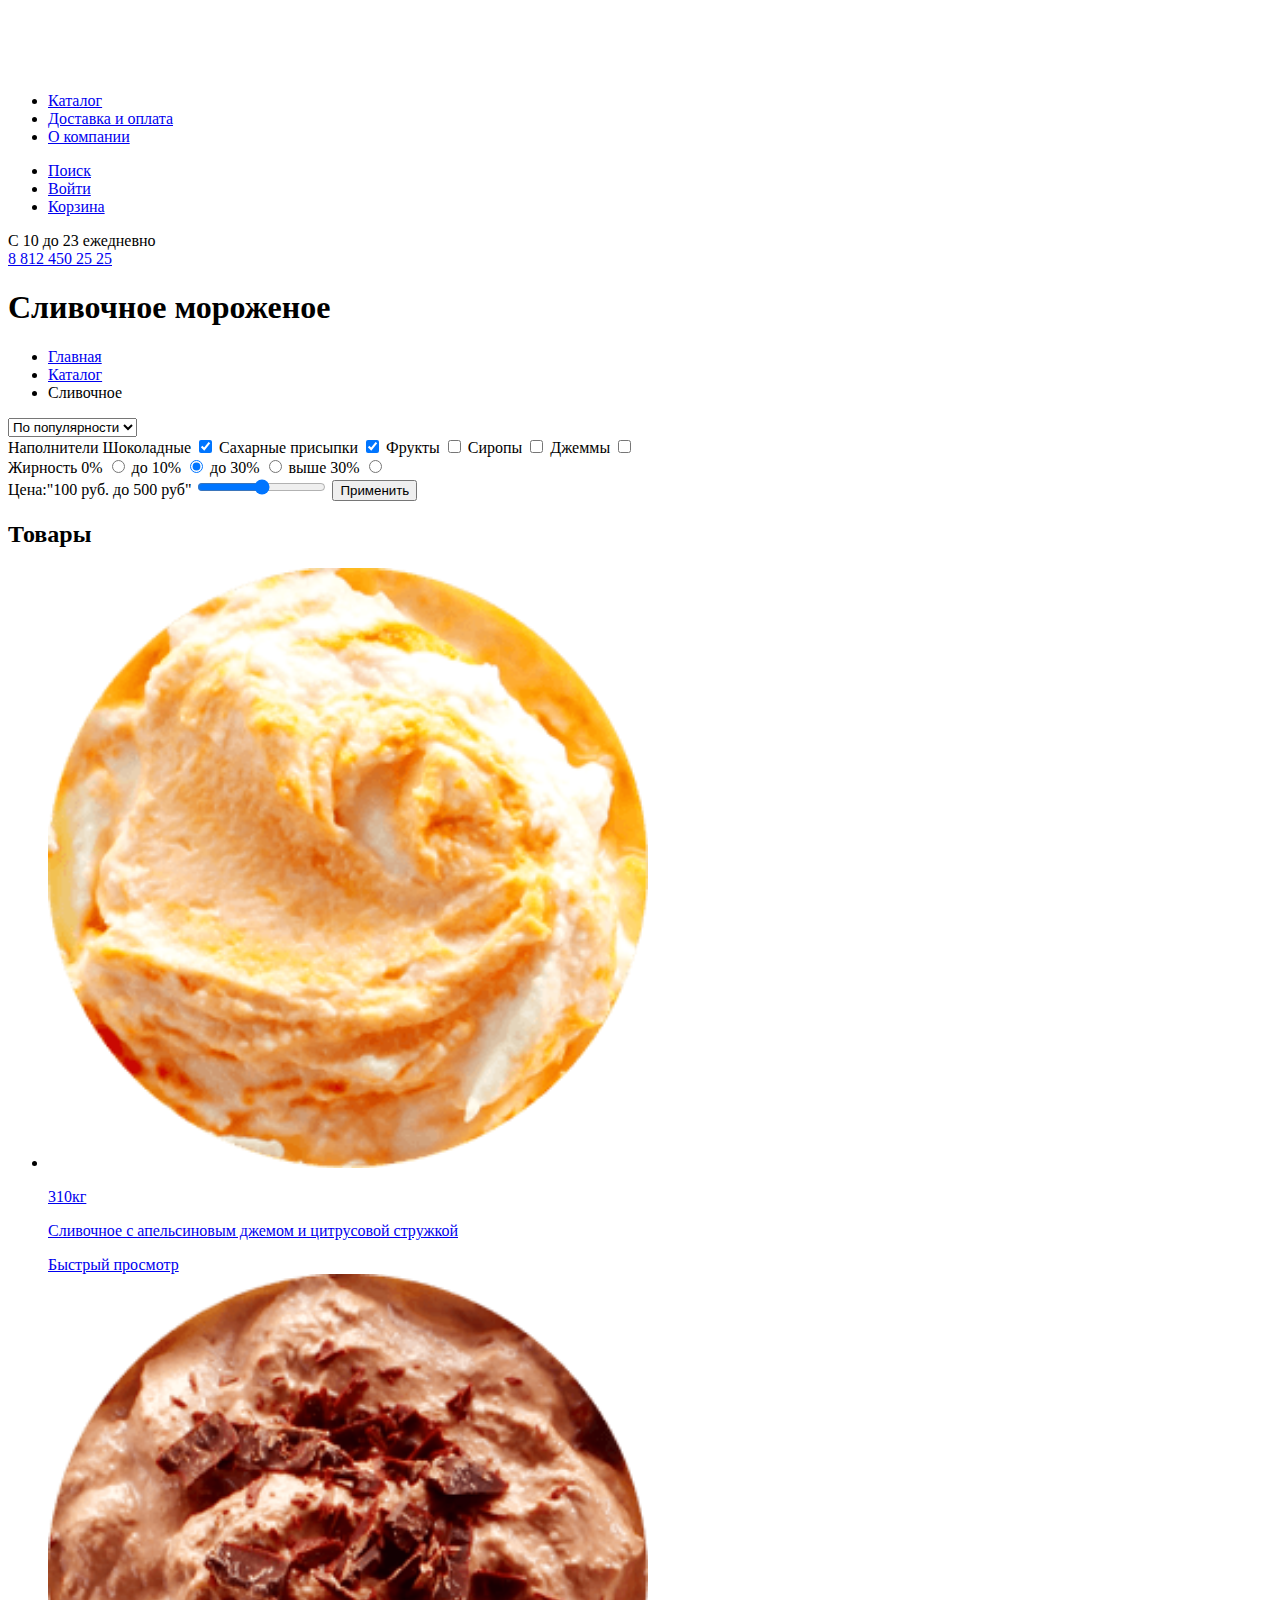
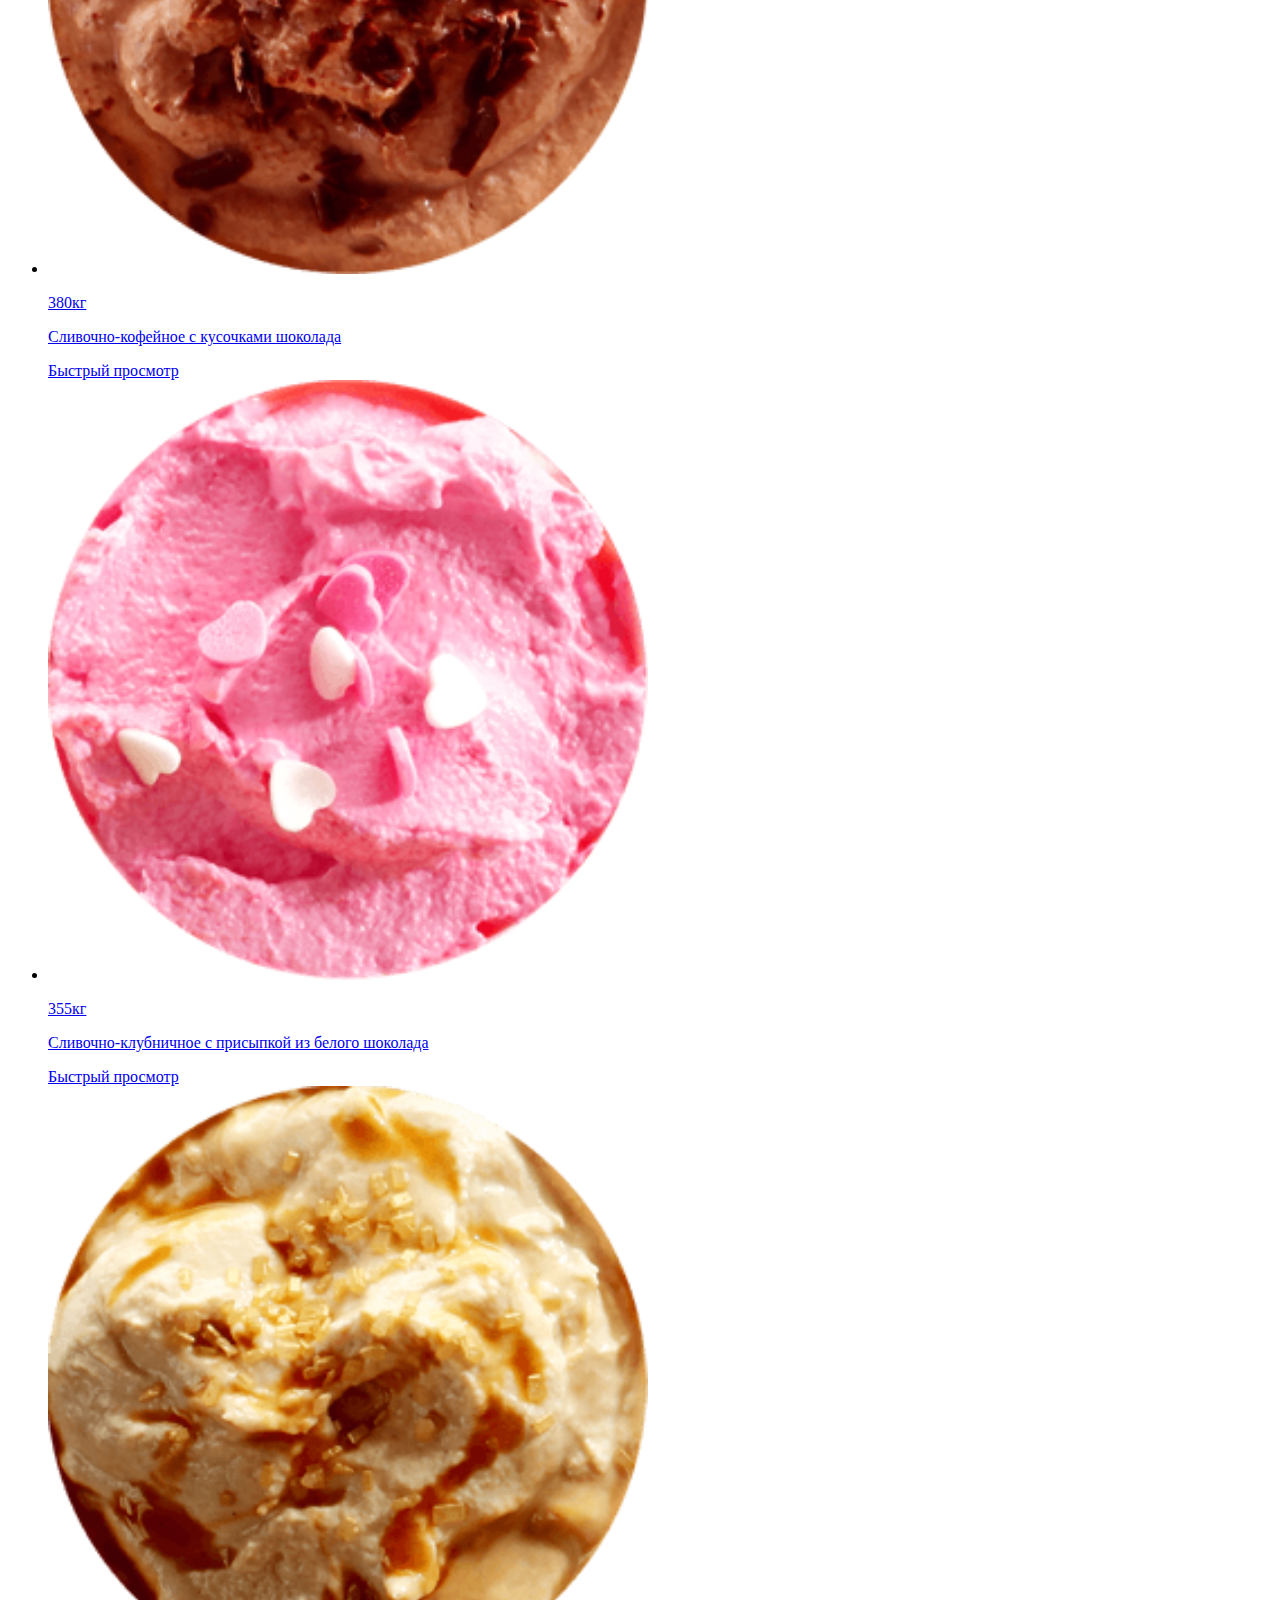
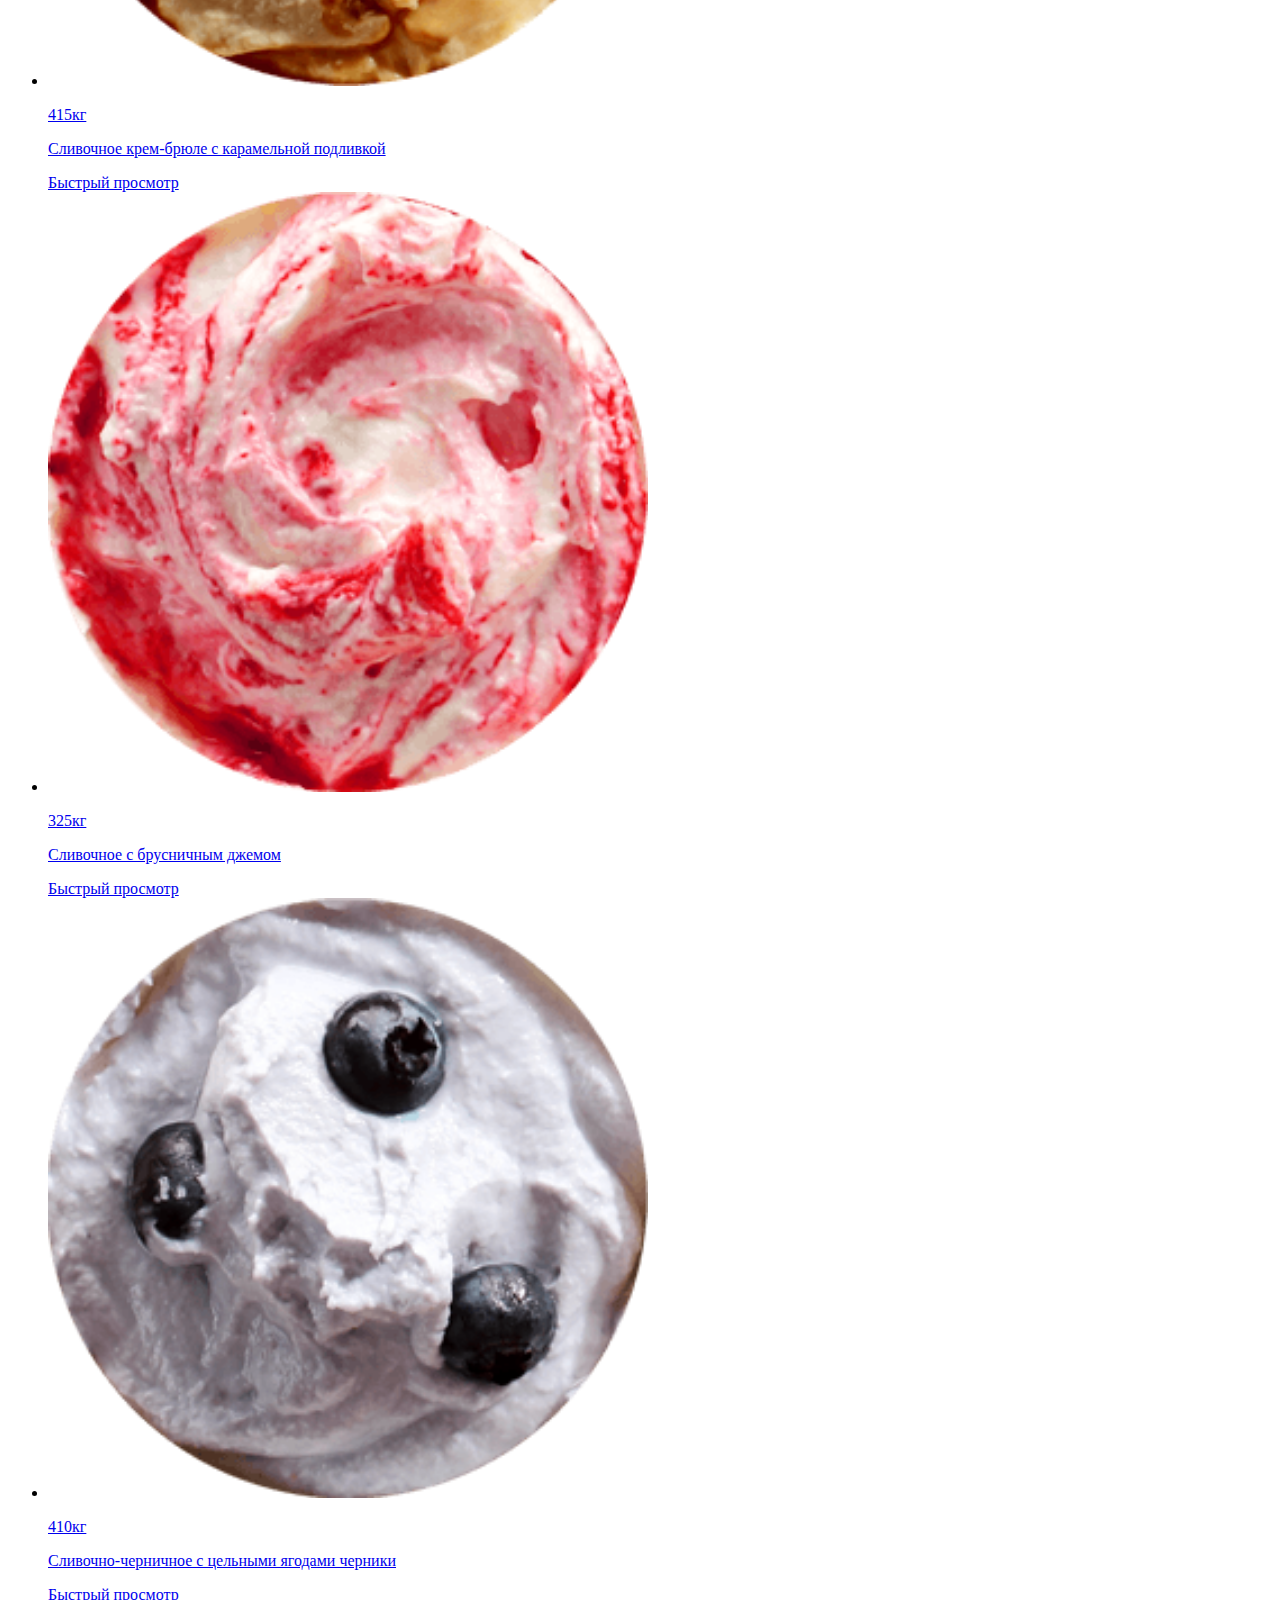
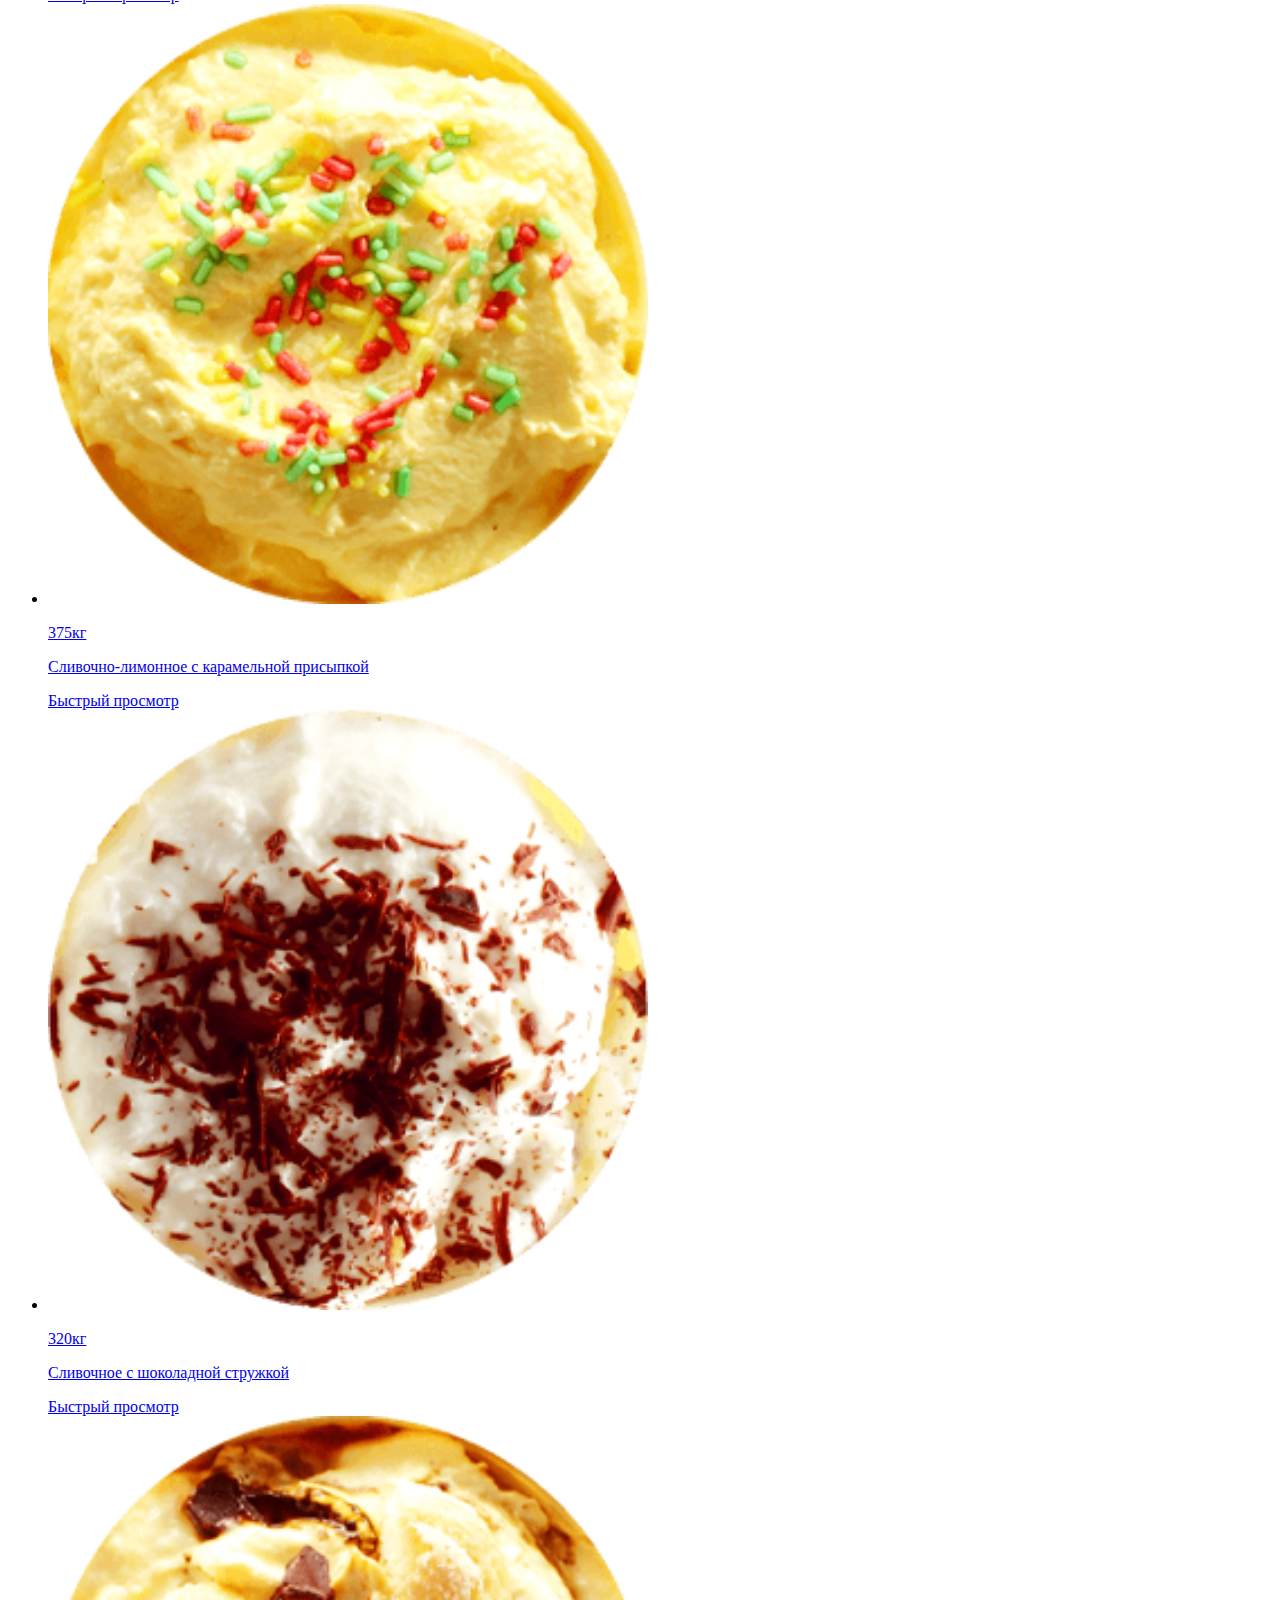
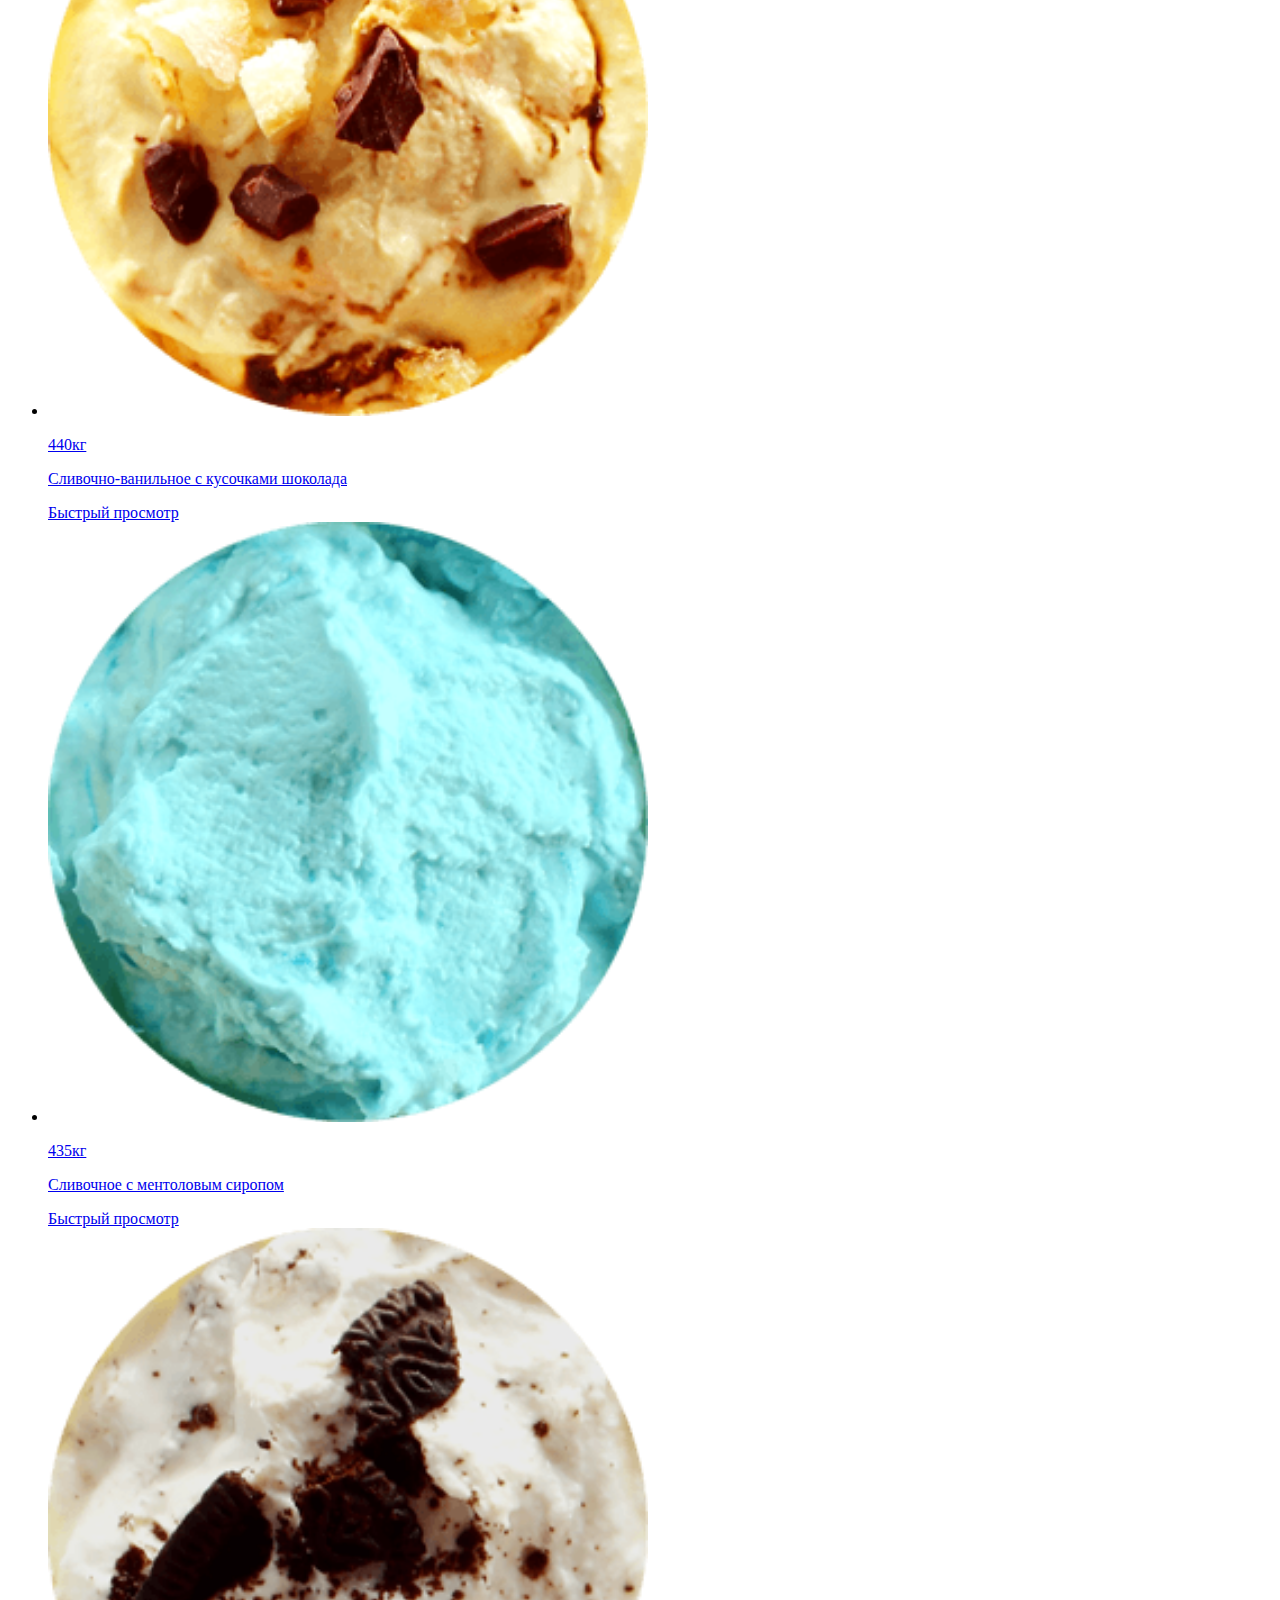
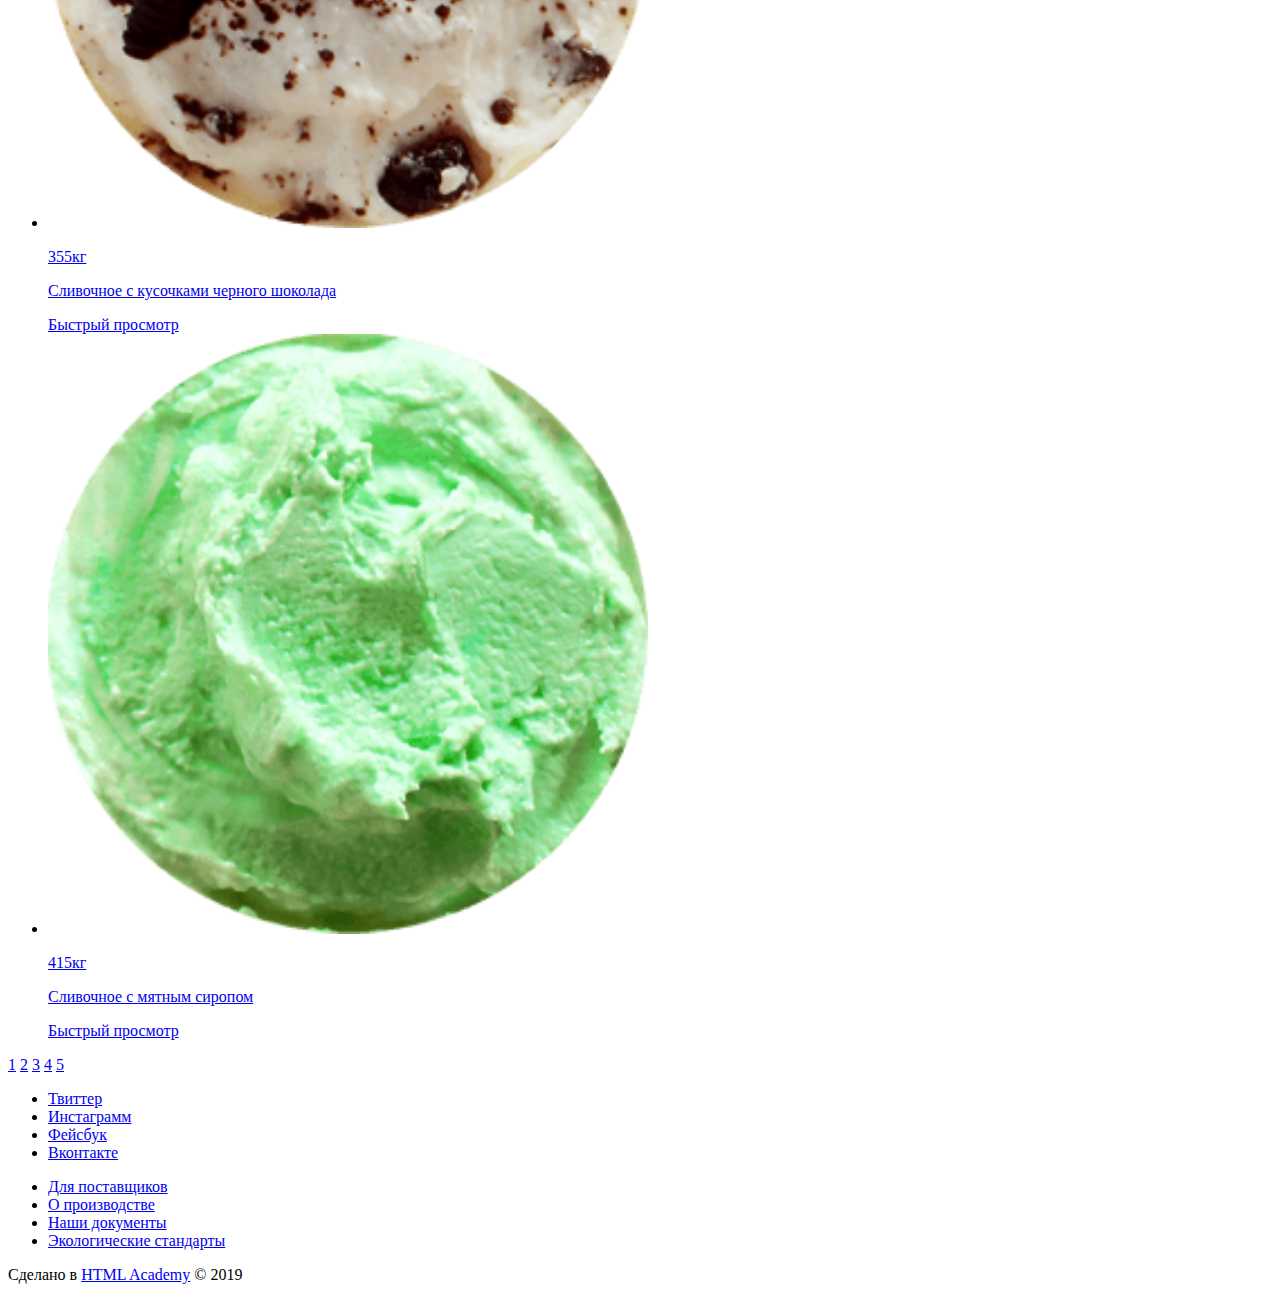
==== catalog.html @ e61ad1a6 "Merge pull request #4 from VladimirSapronov/master" ====
<!DOCTYPE html>
<html lang="ru">
  <head>
    <meta charset="utf-8">
    <title>HTML Academy: Глейси</title>
  </head>
  <body>
    <header class="main_header">
        <img src="img/logo.svg" width="154" height="64" alt="логотип">
      <nav>
        <ul class="main_menu">
          <li><a href="#">Каталог</a></li>
          <li><a href="#">Доставка и оплата</a></li>
          <li><a href="#">О компании</a></li>
        </ul>
        <ul class="menu_functionally">
          <li><a href="#">Поиск</a></li>
          <li><a href="#">Войти</a></li>
          <li><a href="#">Корзина</a></li>
        </ul>
      </nav>
      <div>
        <span>С 10 до 23 ежедневно</span><br>
        <a href="#">8 812 450 25 25</a>
      </div>
    </header>
    <main>
      <h1>Сливочное мороженое</h1>
      <ul>
        <li><a href="index.html">Главная</a></li>
        <li><a href="#">Каталог</a></li>
        <li><a>Сливочное</a></li>
      </ul>
      <form action="" method="post">
        <select name="sort">
          <option value="popular">По популярности</option>
          <option value="price">По цене</option>
        </select>
        <div>
          <span>Наполнители</span>
          <label for="chocolate">Шоколадные</label>
          <input id="chocolate" name="chocolate_field" type="checkbox" value="" checked>
          <label for="sugar_powders">Сахарные присыпки</label>
          <input id="sugar_powders" name="sugar_powders_field" type="checkbox" value="" checked>
          <label for="fruits">Фрукты</label>
          <input id="fruits" name="fruits_field" type="checkbox" value="">
          <label for="syrups">Сиропы</label>
          <input id="syrups" name="syrups_fields" type="checkbox" value="">
          <label for="jams">Джеммы</label>
          <input id="jams" name="jams_field" type="checkbox" value="">
        </div>
        <div>
          <span>Жирность</span>
          <label for="zero">0%</label>
          <input id="zero" name="bold" type="radio" value="zero">
          <label for="ten">до 10%</label>
          <input id="ten" name="bold" type="radio" value="ten" checked>
          <label for="thirty_before">до 30%</label>
          <input id="thirty_before" name="bold" type="radio" value="thirty_before">
          <label for="thirty_after">выше 30%</label>
          <input id="thirty_after" name="bold" type="radio" value="thirty_after">
        </div>
        <span>Цена:"100 руб. до 500 руб"</span>
        <input type="range" min="100" max="500">
        <button type="submit">Применить</button>
      </form>
      <section>
        <h2>Товары</h2>
        <ul>
          <li>
            <a href="#">
              <img src="img/ice_cream_orange.png" width="600" height="600" alt="фото мороженого">
              <p><span>310</span>кг</p>
              <p>Сливочное с апельсиновым джемом и цитрусовой стружкой</p>
              <a href="#">Быстрый просмотр</a>
            </a>
          </li>
          <li>
            <a href="#">
              <img src="img/ice_cream_coffee.png" width="600" height="600" alt="фото мороженого">
              <p><span>380</span>кг</p>
              <p>Сливочно-кофейное с кусочками шоколада</p>
              <a href="#">Быстрый просмотр</a>
            </a>
          </li>
          <li>
            <a href="#">
              <img src="img/ice_cream_strawberry.png" width="600" height="600" alt="фото мороженого">
              <p><span>355</span>кг</p>
              <p>Сливочно-клубничное с присыпкой из белого шоколада</p>
              <a href="#">Быстрый просмотр</a>
            </a>
          </li>
          <li>
            <a href="#">
              <img src="img/ice_cream_brulee.png" width="600" height="600" alt="фото мороженого">
              <p><span>415</span>кг</p>
              <p>Сливочное крем-брюле с карамельной подливкой</p>
              <a href="#">Быстрый просмотр</a>
            </a>
          </li>
          <li>
            <a href="#">
              <img src="img/ice_cream_lingonberry.png" width="600" height="600" alt="фото мороженого">
              <p><span>325</span>кг</p>
              <p>Сливочное с брусничным джемом</p>
              <a href="#">Быстрый просмотр</a>
            </a>
          </li>
          <li>
            <a href="#">
              <img src="img/ice_cream_blueberry.png" width="600" height="600" alt="фото мороженого">
              <p><span>410</span>кг</p>
              <p>Сливочно-черничное с цельными ягодами черники</p>
              <a href="#">Быстрый просмотр</a>
            </a>
          </li>
          <li>
            <a href="#">
              <img src="img/ice_cream_limon.png" width="600" height="600" alt="фото мороженого">
              <p><span>375</span>кг</p>
              <p>Сливочно-лимонное с карамельной присыпкой</p>
              <a href="#">Быстрый просмотр</a>
            </a>
          </li>
          <li>
            <a href="#">
              <img src="img/ice__cream_chocolate.png" width="600" height="600" alt="фото мороженого">
              <p><span>320</span>кг</p>
              <p>Сливочное с шоколадной стружкой</p>
              <a href="#">Быстрый просмотр</a>
            </a>
          </li>
          <li>
            <a href="#">
              <img src="img/ice_cream_ vanilla.png" width="600" height="600" alt="фото мороженого">
              <p><span>440</span>кг</p>
              <p>Сливочно-ванильное с кусочками шоколада</p>
              <a href="#">Быстрый просмотр</a>
            </a>
          </li>
          <li>
            <a href="#">
              <img src="img/ice_cream_menthol.png" width="600" height="600" alt="фото мороженого">
              <p><span>435</span>кг</p>
              <p>Сливочноe с ментоловым сиропом</p>
              <a href="#">Быстрый просмотр</a>
            </a>
          </li>
          <li>
            <a href="#">
              <img src="img/ice_cream_black_chocolate.png" width="600" height="600" alt="фото мороженого">
              <p><span>355</span>кг</p>
              <p>Сливочное с кусочками черного шоколада</p>
              <a href="#">Быстрый просмотр</a>
            </a>
          </li>
          <li>
            <a href="#">
              <img src="img/ice_cream_mint syrup.png" width="600" height="600" alt="фото мороженого">
              <p><span>415</span>кг</p>
              <p>Сливочное с мятным сиропом</p>
              <a href="#">Быстрый просмотр</a>
            </a>
          </li>
        </ul>
        <div>
          <a href="#">1</a>
          <a href="#">2</a>
          <a href="#">3</a>
          <a href="#">4</a>
          <a href="#">5</a>
        </div>
      <section>
    </main>
    <footer class="main_footer">
      <ul class="social_menu">
        <li><a href="#">Твиттер</a></li>
        <li><a href="#">Инстаграмм</a></li>

        <li><a href="#">Фейсбук</a></li>
        <li><a href="#">Вконтакте</a></li>
      </ul>
      <ul class="menu_info_company">
        <li><a href="#">Для поставщиков</a></li>
        <li><a href="#">О производстве</a></li>
        <li><a href="#">Наши документы</a></li>
        <li><a href="#">Экологические стандарты</a></li>
      </ul>
      <p>
        Сделано в <a href="https://htmlacademy.ru/intensive/htmlcss">HTML Academy</a> © 2019
      </p>
    </footer>
  </body>
</html>
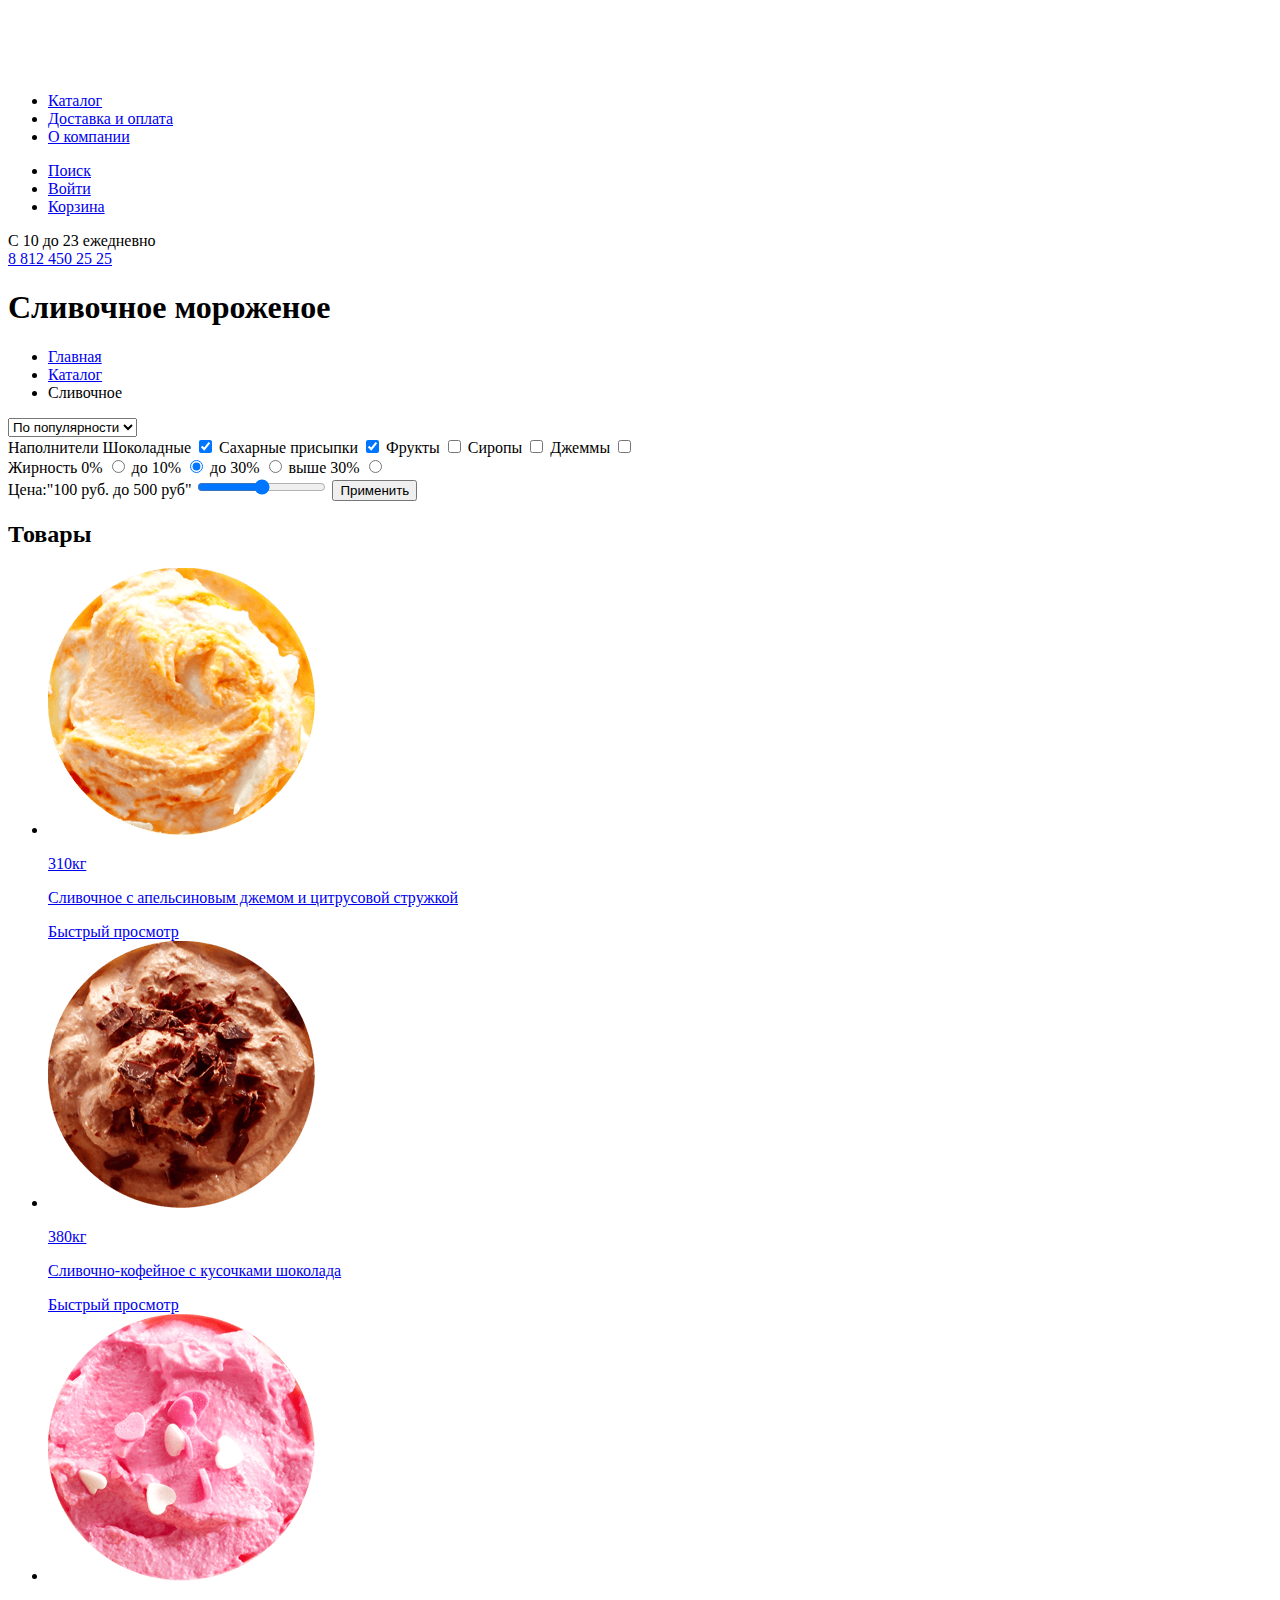
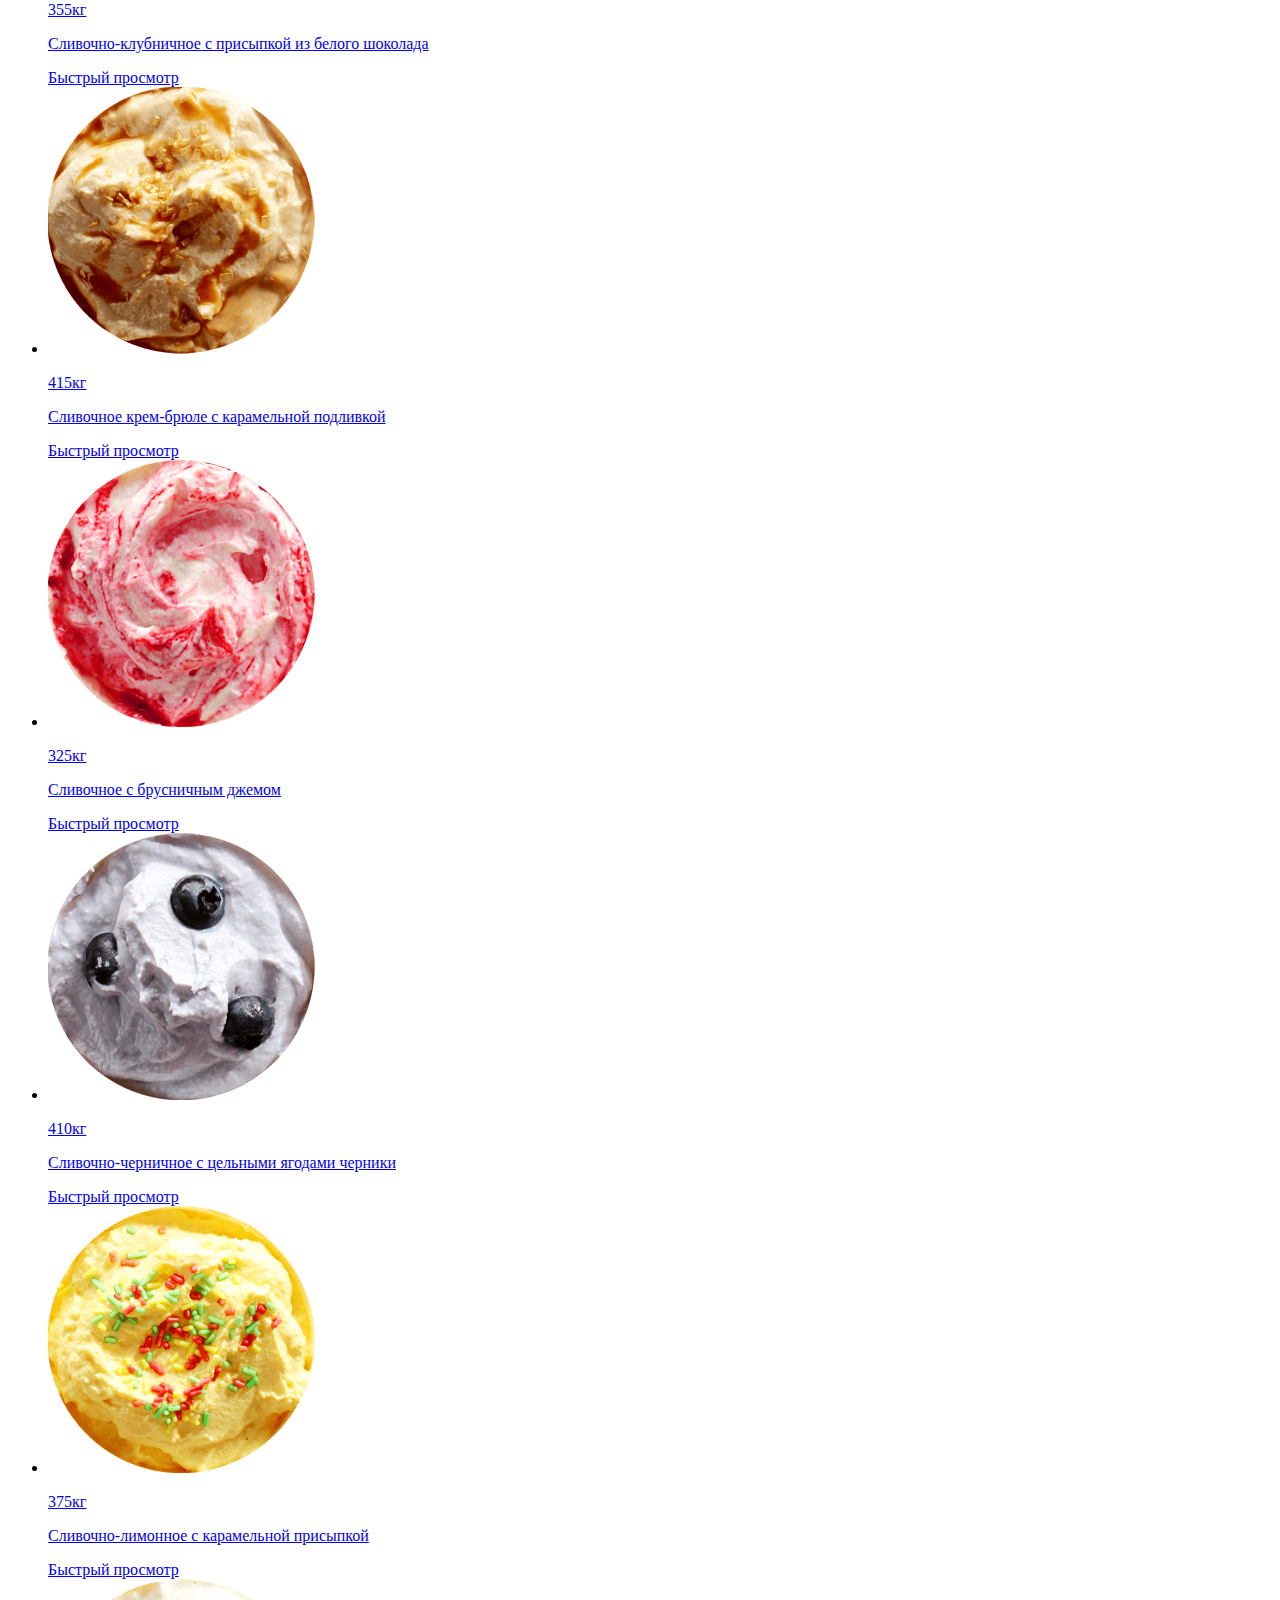
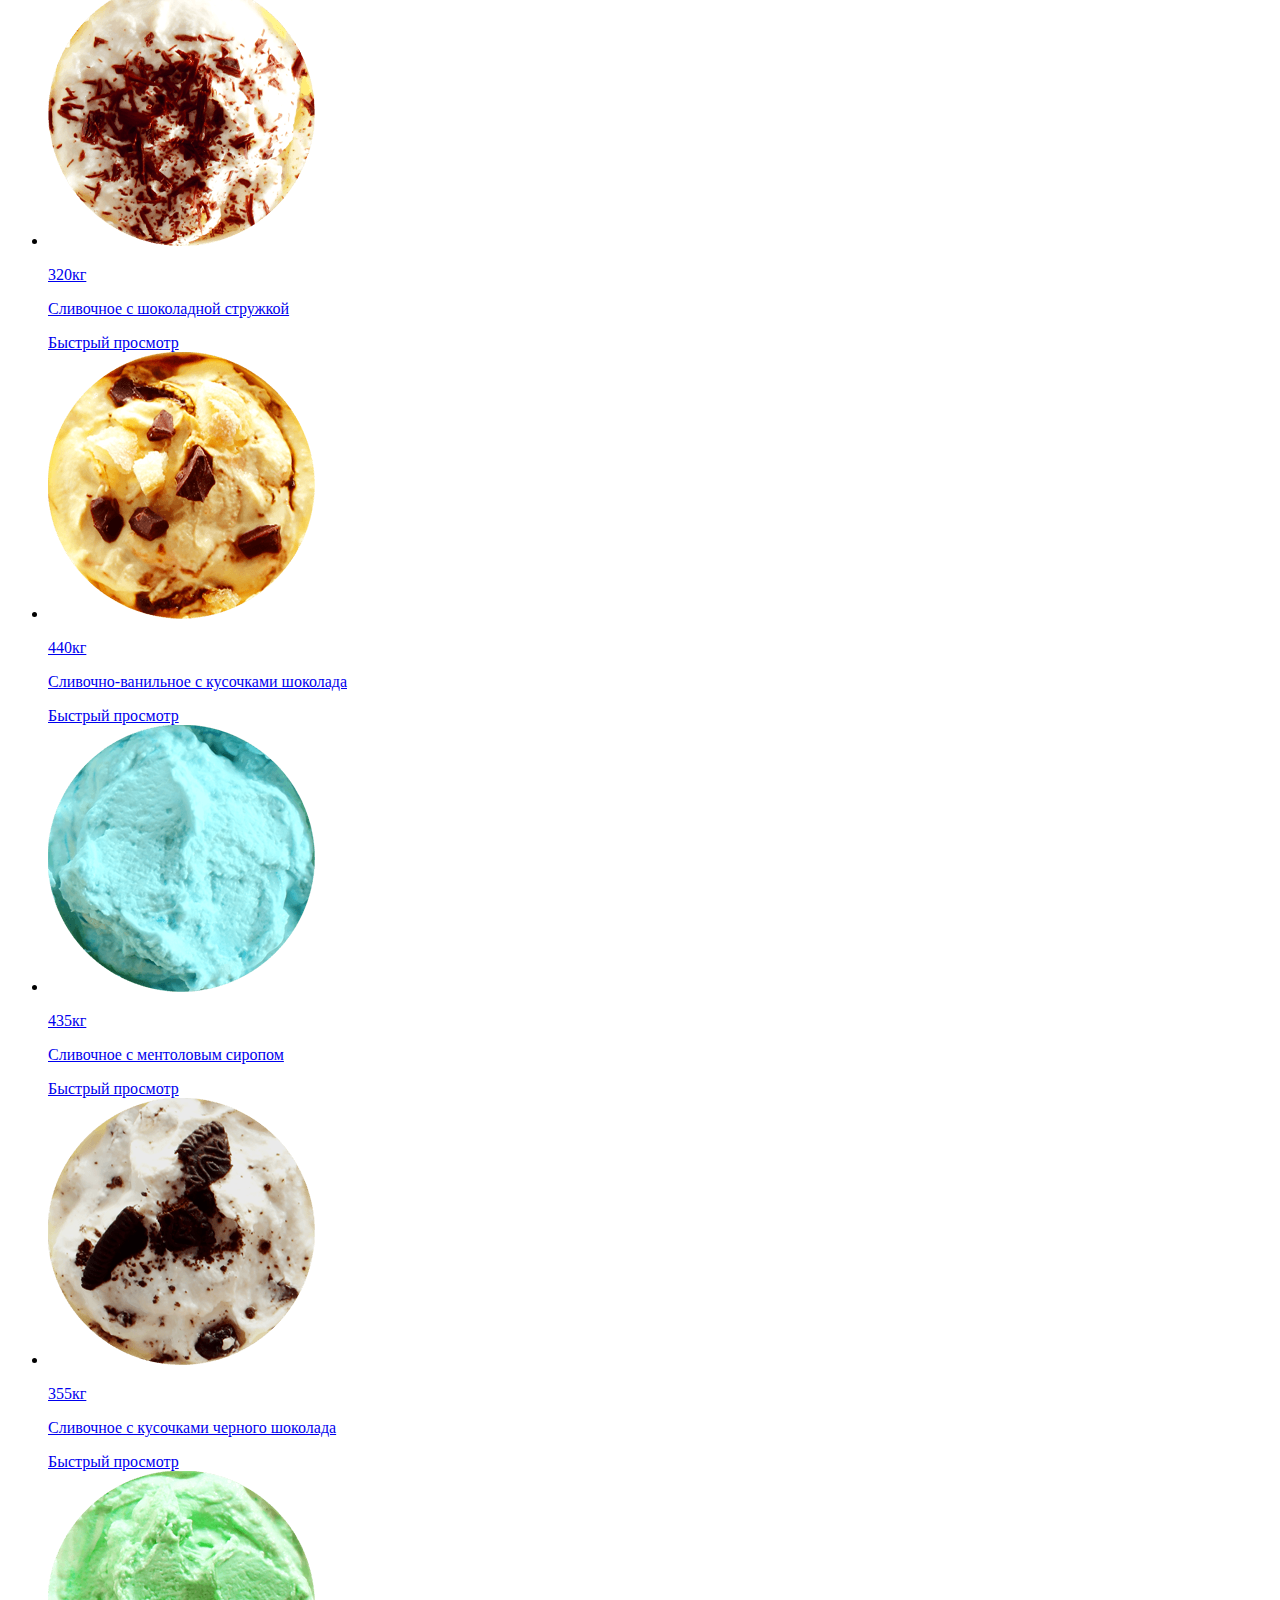
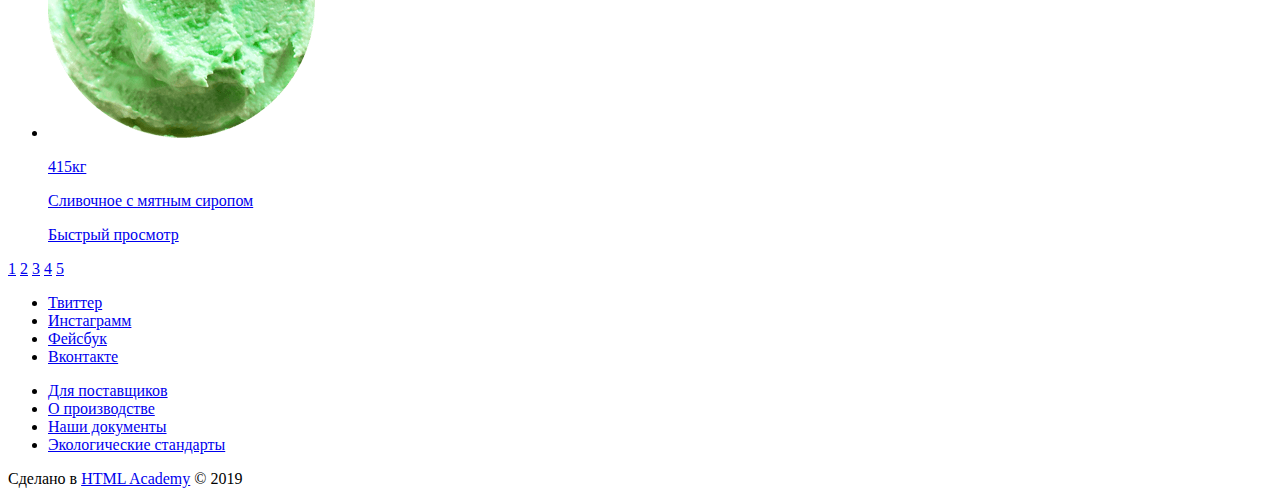
==== commit c9bf991e: "Графика. Завершение." ====
--- a/catalog.html
+++ b/catalog.html
@@ -6,7 +6,9 @@
   </head>
   <body>
     <header class="main_header">
+      <a>
         <img src="img/logo.svg" width="154" height="64" alt="логотип">
+      </a>
       <nav>
         <ul class="main_menu">
           <li><a href="#">Каталог</a></li>
@@ -69,7 +71,7 @@
         <ul>
           <li>
             <a href="#">
-              <img src="img/ice_cream_orange.png" width="600" height="600" alt="фото мороженого">
+              <img src="img/ice_cream_orange.png" width="267" height="267" alt="фото мороженого">
               <p><span>310</span>кг</p>
               <p>Сливочное с апельсиновым джемом и цитрусовой стружкой</p>
               <a href="#">Быстрый просмотр</a>
@@ -77,7 +79,7 @@
           </li>
           <li>
             <a href="#">
-              <img src="img/ice_cream_coffee.png" width="600" height="600" alt="фото мороженого">
+              <img src="img/ice_cream_coffee.png" width="267" height="267" alt="фото мороженого">
               <p><span>380</span>кг</p>
               <p>Сливочно-кофейное с кусочками шоколада</p>
               <a href="#">Быстрый просмотр</a>
@@ -85,7 +87,7 @@
           </li>
           <li>
             <a href="#">
-              <img src="img/ice_cream_strawberry.png" width="600" height="600" alt="фото мороженого">
+              <img src="img/ice_cream_strawberry.png" width="267" height="267" alt="фото мороженого">
               <p><span>355</span>кг</p>
               <p>Сливочно-клубничное с присыпкой из белого шоколада</p>
               <a href="#">Быстрый просмотр</a>
@@ -93,7 +95,7 @@
           </li>
           <li>
             <a href="#">
-              <img src="img/ice_cream_brulee.png" width="600" height="600" alt="фото мороженого">
+              <img src="img/ice_cream_brulee.png" width="267" height="267" alt="фото мороженого">
               <p><span>415</span>кг</p>
               <p>Сливочное крем-брюле с карамельной подливкой</p>
               <a href="#">Быстрый просмотр</a>
@@ -101,7 +103,7 @@
           </li>
           <li>
             <a href="#">
-              <img src="img/ice_cream_lingonberry.png" width="600" height="600" alt="фото мороженого">
+              <img src="img/ice_cream_lingonberry.png" width="267" height="267" alt="фото мороженого">
               <p><span>325</span>кг</p>
               <p>Сливочное с брусничным джемом</p>
               <a href="#">Быстрый просмотр</a>
@@ -109,7 +111,7 @@
           </li>
           <li>
             <a href="#">
-              <img src="img/ice_cream_blueberry.png" width="600" height="600" alt="фото мороженого">
+              <img src="img/ice_cream_blueberry.png" width="267" height="267" alt="фото мороженого">
               <p><span>410</span>кг</p>
               <p>Сливочно-черничное с цельными ягодами черники</p>
               <a href="#">Быстрый просмотр</a>
@@ -117,7 +119,7 @@
           </li>
           <li>
             <a href="#">
-              <img src="img/ice_cream_limon.png" width="600" height="600" alt="фото мороженого">
+              <img src="img/ice_cream_limon.png" width="267" height="267" alt="фото мороженого">
               <p><span>375</span>кг</p>
               <p>Сливочно-лимонное с карамельной присыпкой</p>
               <a href="#">Быстрый просмотр</a>
@@ -125,7 +127,7 @@
           </li>
           <li>
             <a href="#">
-              <img src="img/ice__cream_chocolate.png" width="600" height="600" alt="фото мороженого">
+              <img src="img/ice__cream_chocolate.png" width="267" height="267" alt="фото мороженого">
               <p><span>320</span>кг</p>
               <p>Сливочное с шоколадной стружкой</p>
               <a href="#">Быстрый просмотр</a>
@@ -133,7 +135,7 @@
           </li>
           <li>
             <a href="#">
-              <img src="img/ice_cream_ vanilla.png" width="600" height="600" alt="фото мороженого">
+              <img src="img/ice_cream_ vanilla.png" width="267" height="267" alt="фото мороженого">
               <p><span>440</span>кг</p>
               <p>Сливочно-ванильное с кусочками шоколада</p>
               <a href="#">Быстрый просмотр</a>
@@ -141,7 +143,7 @@
           </li>
           <li>
             <a href="#">
-              <img src="img/ice_cream_menthol.png" width="600" height="600" alt="фото мороженого">
+              <img src="img/ice_cream_menthol.png" width="267" height="267" alt="фото мороженого">
               <p><span>435</span>кг</p>
               <p>Сливочноe с ментоловым сиропом</p>
               <a href="#">Быстрый просмотр</a>
@@ -149,7 +151,7 @@
           </li>
           <li>
             <a href="#">
-              <img src="img/ice_cream_black_chocolate.png" width="600" height="600" alt="фото мороженого">
+              <img src="img/ice_cream_black_chocolate.png" width="267" height="267" alt="фото мороженого">
               <p><span>355</span>кг</p>
               <p>Сливочное с кусочками черного шоколада</p>
               <a href="#">Быстрый просмотр</a>
@@ -157,7 +159,7 @@
           </li>
           <li>
             <a href="#">
-              <img src="img/ice_cream_mint syrup.png" width="600" height="600" alt="фото мороженого">
+              <img src="img/ice_cream_mint syrup.png" width="267" height="267" alt="фото мороженого">
               <p><span>415</span>кг</p>
               <p>Сливочное с мятным сиропом</p>
               <a href="#">Быстрый просмотр</a>
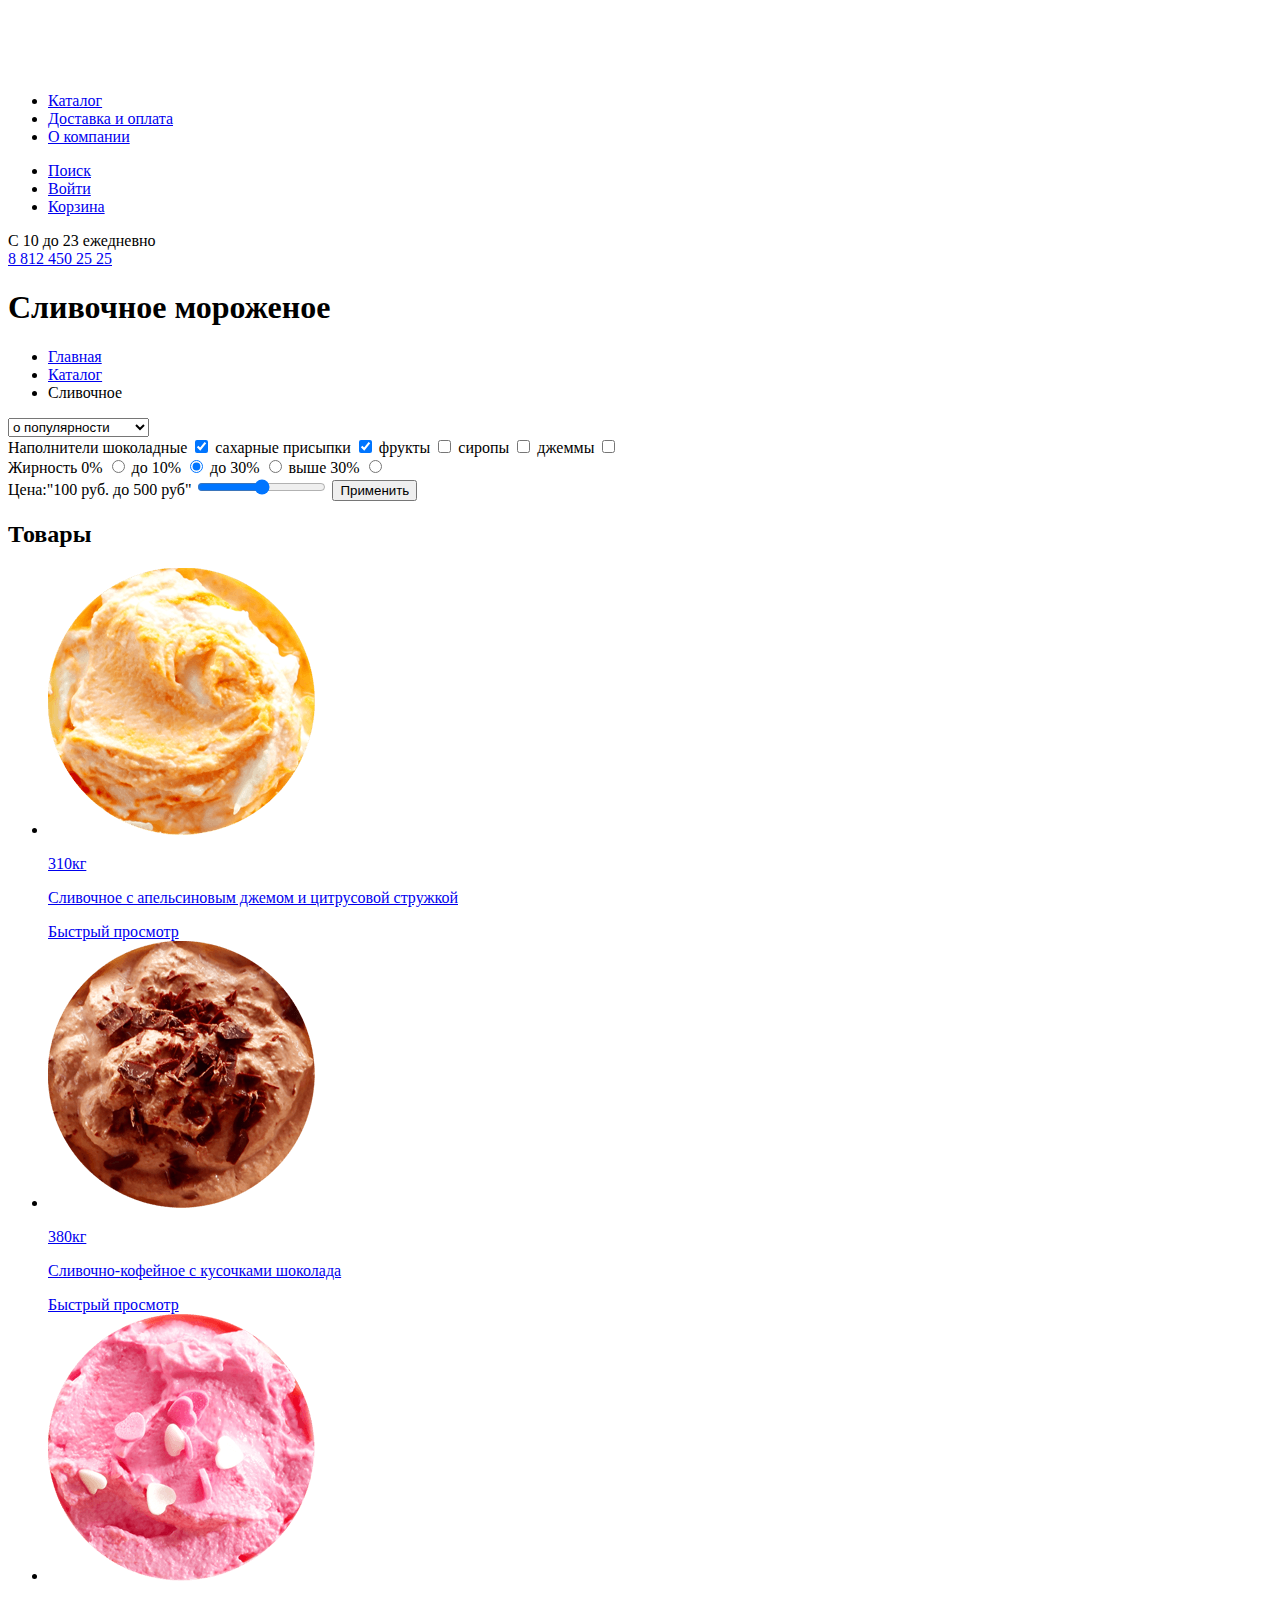
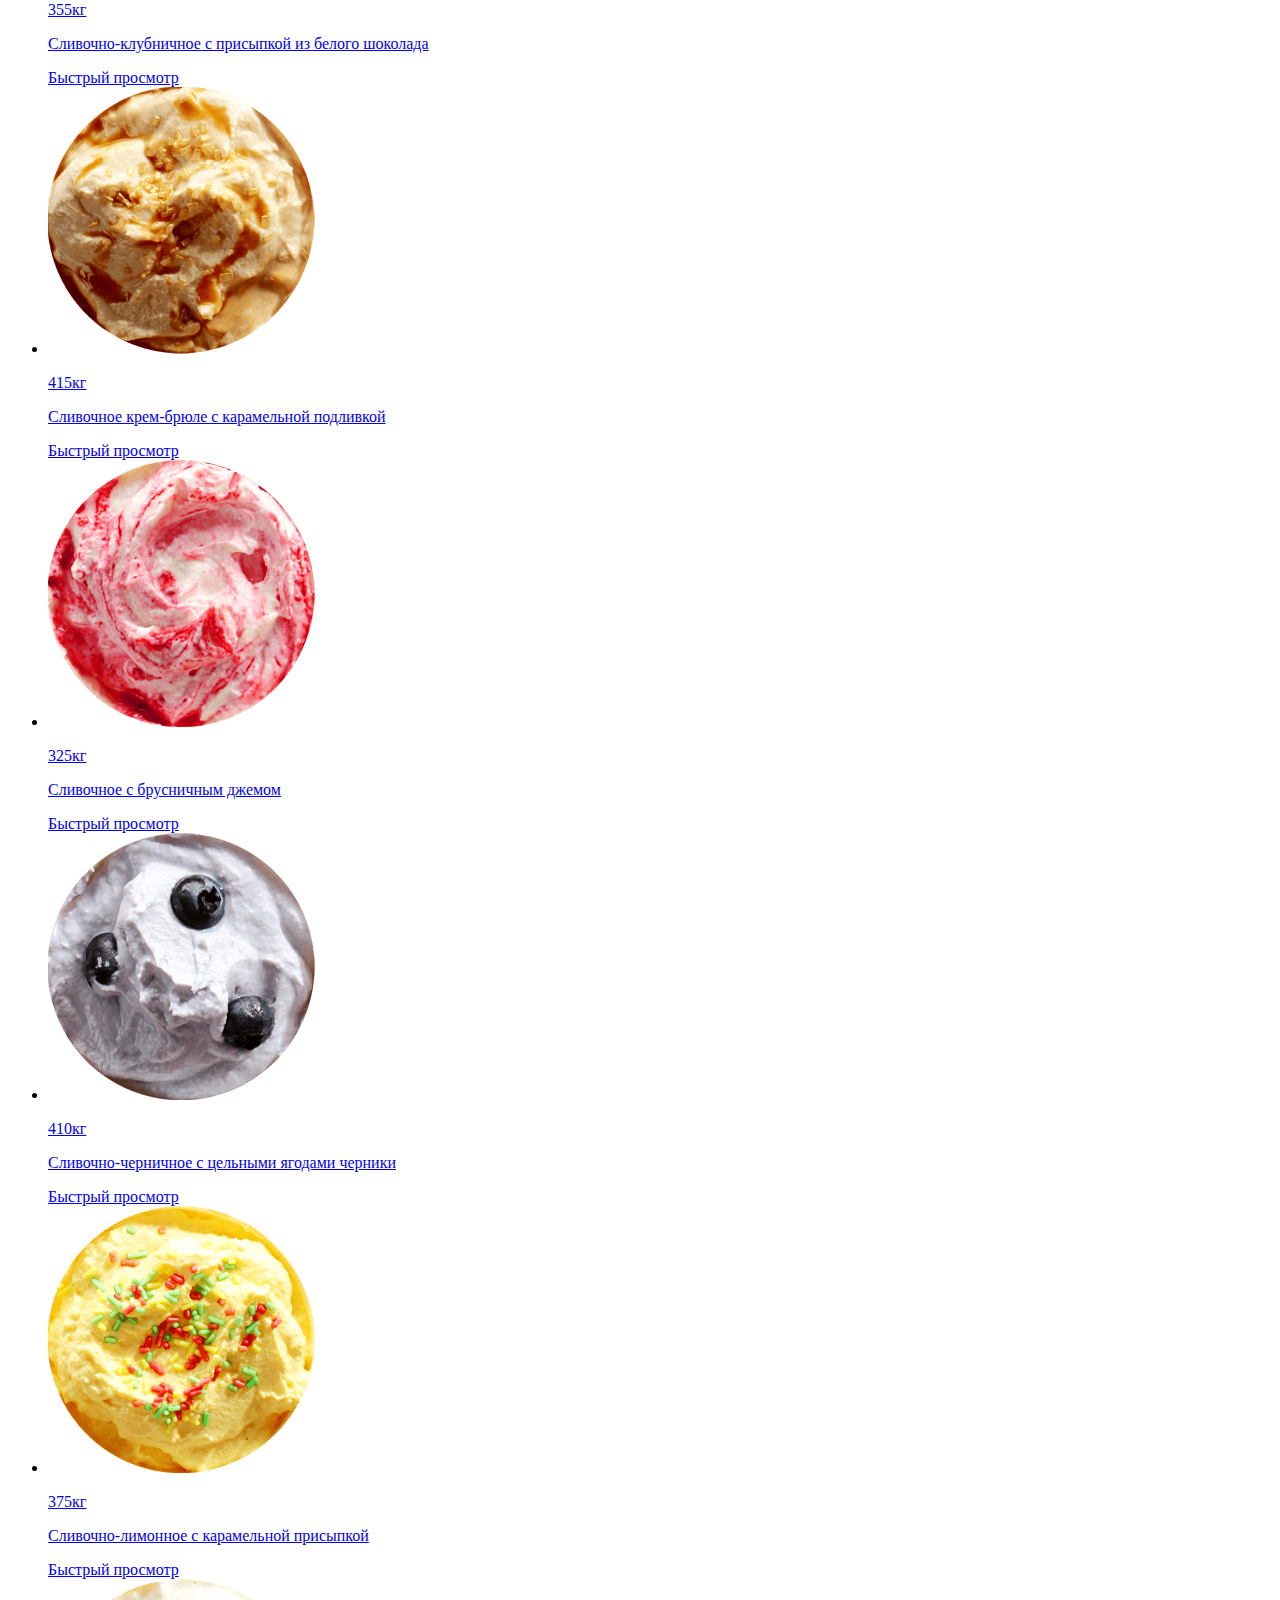
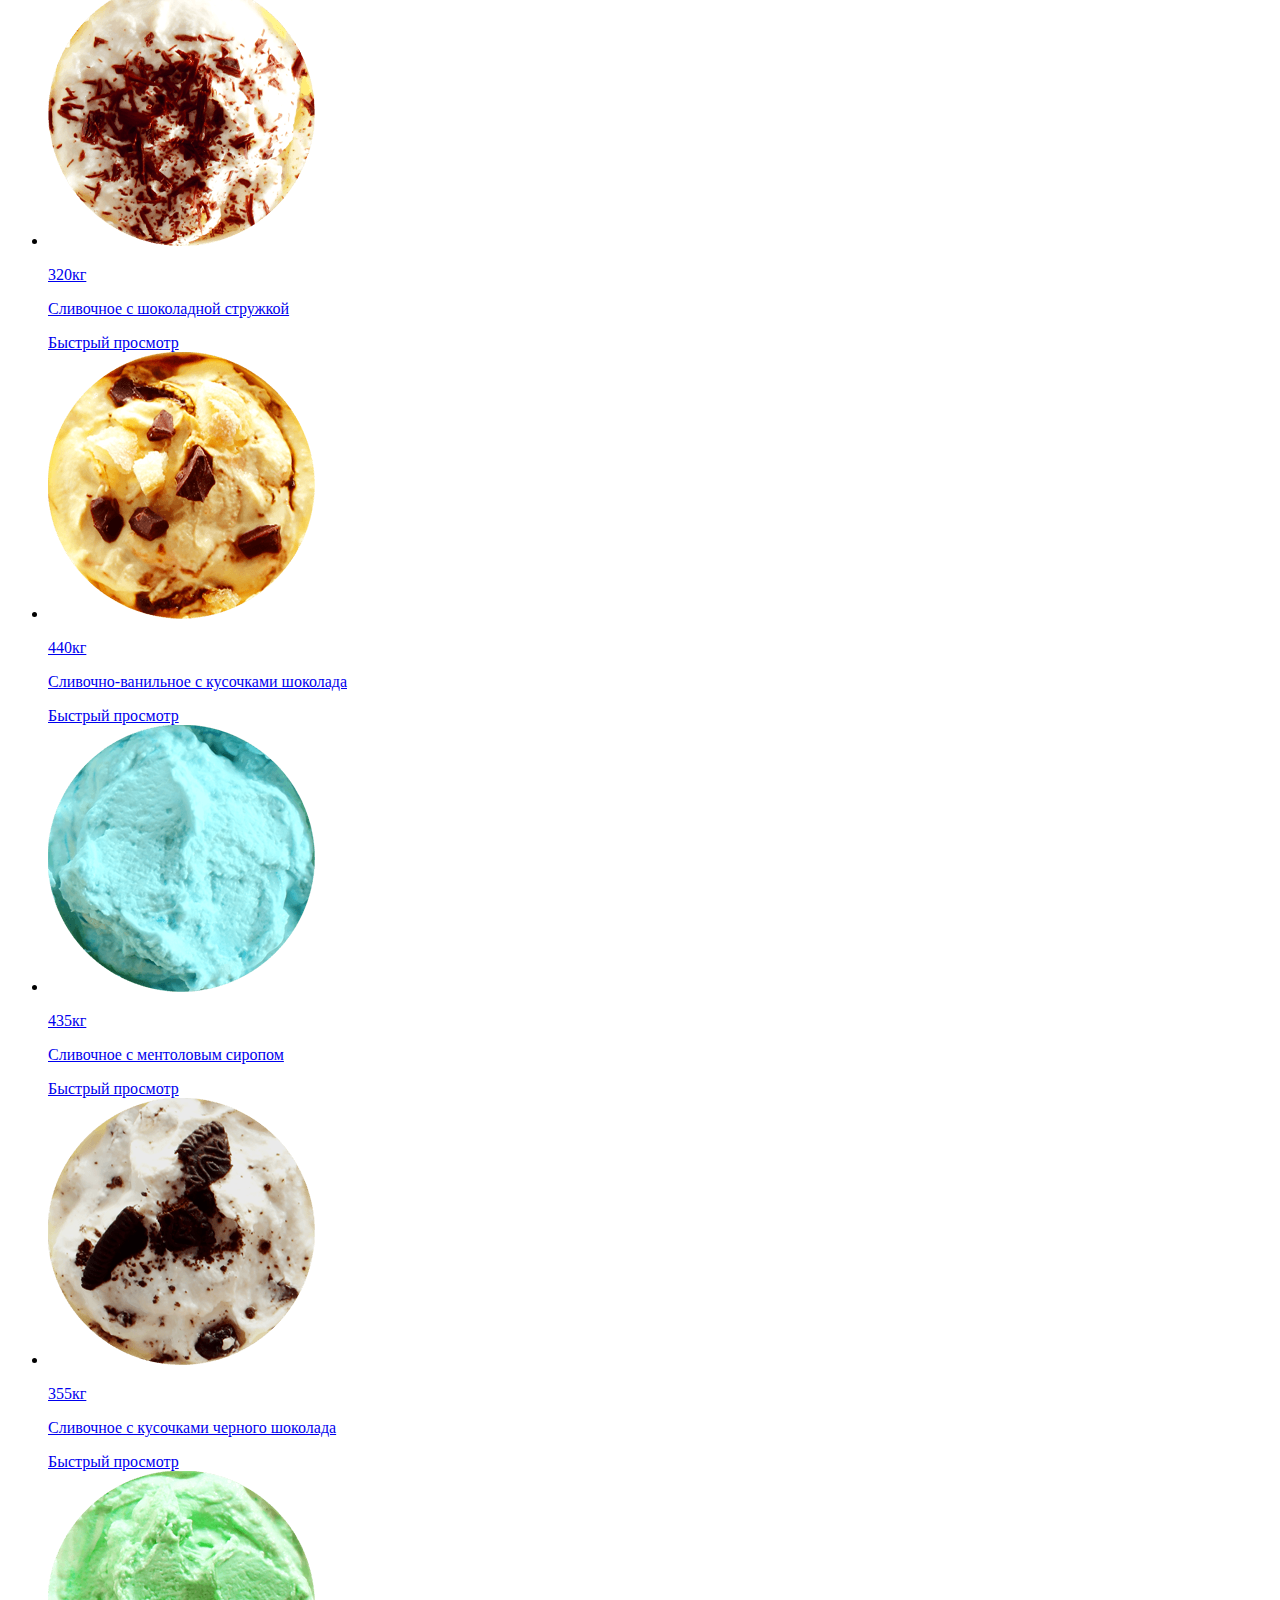
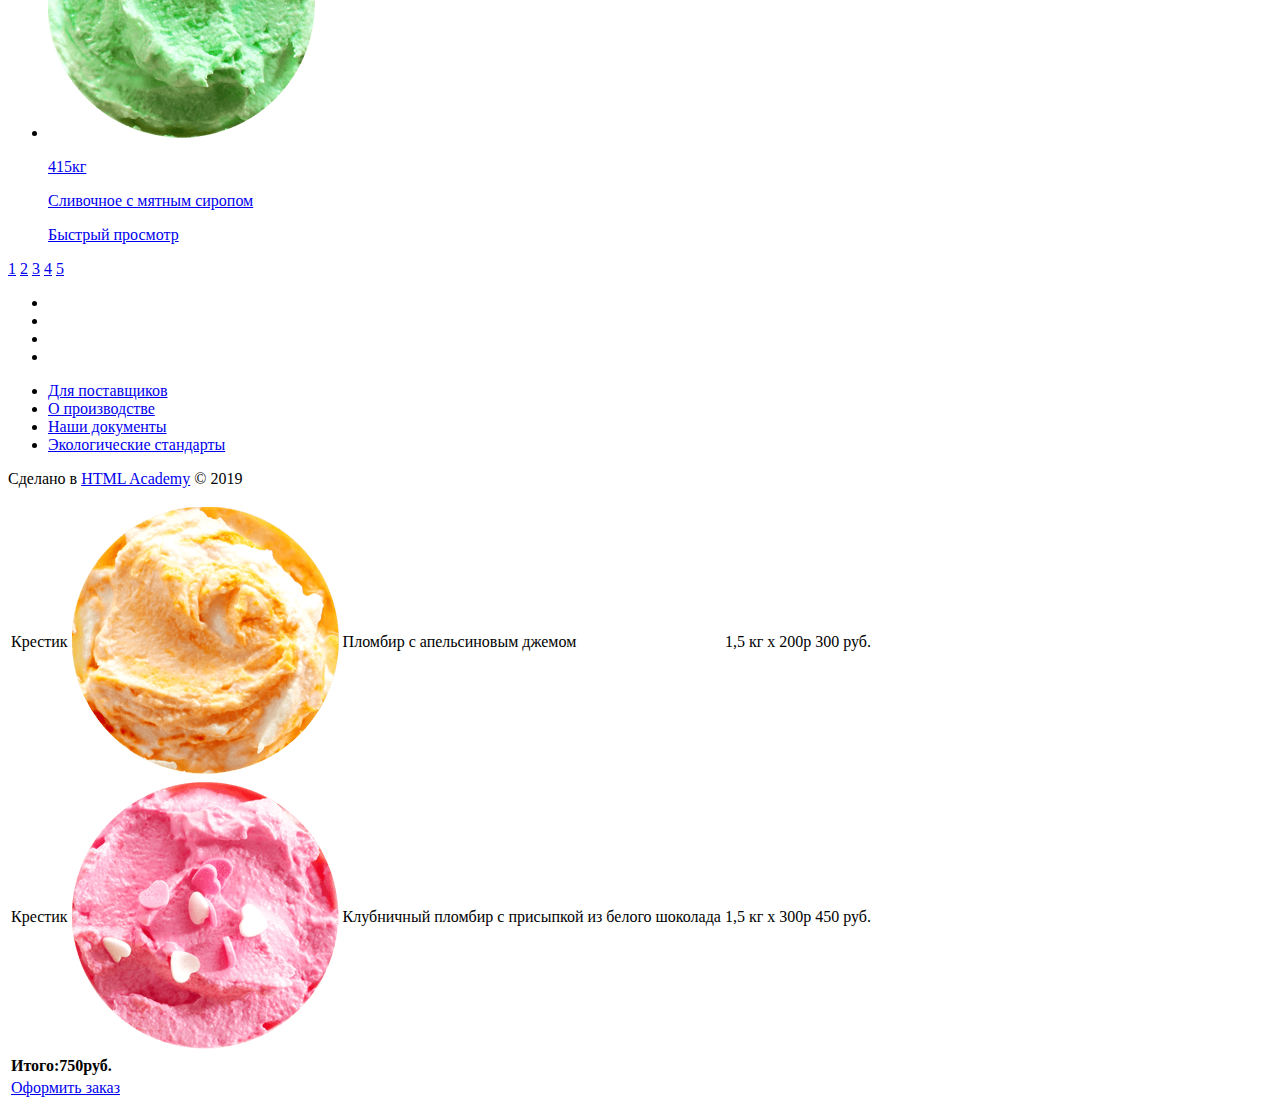
==== commit b450dac0: "ФОРМЫ - 1 часть" ====
--- a/catalog.html
+++ b/catalog.html
@@ -7,7 +7,7 @@
   <body>
     <header class="main_header">
       <a>
-        <img src="img/logo.svg" width="154" height="64" alt="логотип">
+        <img src="img/logo.svg" width="154" height="64" alt="Логотип проекта Глейси">
       </a>
       <nav>
         <ul class="main_menu">
@@ -33,22 +33,24 @@
         <li><a href="#">Каталог</a></li>
         <li><a>Сливочное</a></li>
       </ul>
-      <form action="" method="post">
-        <select name="sort">
-          <option value="popular">По популярности</option>
-          <option value="price">По цене</option>
+      <form action="https://echo.htmlacademy.ru" method="post" aria-label="Форма-фильтр">
+        <select name="sort" aria-label="Сортировка">
+          <option value="popular">о популярности</option>
+          <option value="inexpensive">сначала недорогие</option>
+          <option value="expensive">сначала дорогие</option>
+          <option value="bold">по жирности</option>
         </select>
         <div>
           <span>Наполнители</span>
-          <label for="chocolate">Шоколадные</label>
+          <label for="chocolate">шоколадные</label>
           <input id="chocolate" name="chocolate_field" type="checkbox" value="" checked>
-          <label for="sugar_powders">Сахарные присыпки</label>
+          <label for="sugar_powders">сахарные присыпки</label>
           <input id="sugar_powders" name="sugar_powders_field" type="checkbox" value="" checked>
-          <label for="fruits">Фрукты</label>
+          <label for="fruits">фрукты</label>
           <input id="fruits" name="fruits_field" type="checkbox" value="">
-          <label for="syrups">Сиропы</label>
+          <label for="syrups">сиропы</label>
           <input id="syrups" name="syrups_fields" type="checkbox" value="">
-          <label for="jams">Джеммы</label>
+          <label for="jams">джеммы</label>
           <input id="jams" name="jams_field" type="checkbox" value="">
         </div>
         <div>
@@ -63,7 +65,7 @@
           <input id="thirty_after" name="bold" type="radio" value="thirty_after">
         </div>
         <span>Цена:"100 руб. до 500 руб"</span>
-        <input type="range" min="100" max="500">
+        <input type="range" min="100" max="500" aria-label="Шкала выбора минимальной и максимальной цены">
         <button type="submit">Применить</button>
       </form>
       <section>
@@ -71,98 +73,98 @@
         <ul>
           <li>
             <a href="#">
-              <img src="img/ice_cream_orange.png" width="267" height="267" alt="фото мороженого">
+              <img src="img/ice_cream_orange.png" width="267" height="267" alt="Мороженое">
               <p><span>310</span>кг</p>
               <p>Сливочное с апельсиновым джемом и цитрусовой стружкой</p>
-              <a href="#">Быстрый просмотр</a>
-            </a>
-          </li>
-          <li>
-            <a href="#">
-              <img src="img/ice_cream_coffee.png" width="267" height="267" alt="фото мороженого">
+              <a class="visually_hidden" href="#">Быстрый просмотр</a>
+            </a>
+          </li>
+          <li>
+            <a href="#">
+              <img src="img/ice_cream_coffee.png" width="267" height="267" alt="Мороженое">
               <p><span>380</span>кг</p>
               <p>Сливочно-кофейное с кусочками шоколада</p>
-              <a href="#">Быстрый просмотр</a>
-            </a>
-          </li>
-          <li>
-            <a href="#">
-              <img src="img/ice_cream_strawberry.png" width="267" height="267" alt="фото мороженого">
+              <a class="visually_hidden" href="#">Быстрый просмотр</a>
+            </a>
+          </li>
+          <li>
+            <a href="#">
+              <img src="img/ice_cream_strawberry.png" width="267" height="267" alt="Мороженое">
               <p><span>355</span>кг</p>
               <p>Сливочно-клубничное с присыпкой из белого шоколада</p>
-              <a href="#">Быстрый просмотр</a>
-            </a>
-          </li>
-          <li>
-            <a href="#">
-              <img src="img/ice_cream_brulee.png" width="267" height="267" alt="фото мороженого">
+              <a class="visually_hidden" href="#">Быстрый просмотр</a>
+            </a>
+          </li>
+          <li>
+            <a href="#">
+              <img src="img/ice_cream_brulee.png" width="267" height="267" alt="Мороженое">
               <p><span>415</span>кг</p>
               <p>Сливочное крем-брюле с карамельной подливкой</p>
-              <a href="#">Быстрый просмотр</a>
-            </a>
-          </li>
-          <li>
-            <a href="#">
-              <img src="img/ice_cream_lingonberry.png" width="267" height="267" alt="фото мороженого">
+              <a class="visually_hidden" href="#">Быстрый просмотр</a>
+            </a>
+          </li>
+          <li>
+            <a href="#">
+              <img src="img/ice_cream_lingonberry.png" width="267" height="267" alt="Мороженое">
               <p><span>325</span>кг</p>
               <p>Сливочное с брусничным джемом</p>
-              <a href="#">Быстрый просмотр</a>
-            </a>
-          </li>
-          <li>
-            <a href="#">
-              <img src="img/ice_cream_blueberry.png" width="267" height="267" alt="фото мороженого">
+              <a class="visually_hidden" href="#">Быстрый просмотр</a>
+            </a>
+          </li>
+          <li>
+            <a href="#">
+              <img src="img/ice_cream_blueberry.png" width="267" height="267" alt="Мороженое">
               <p><span>410</span>кг</p>
               <p>Сливочно-черничное с цельными ягодами черники</p>
-              <a href="#">Быстрый просмотр</a>
-            </a>
-          </li>
-          <li>
-            <a href="#">
-              <img src="img/ice_cream_limon.png" width="267" height="267" alt="фото мороженого">
+              <a class="visually_hidden" href="#">Быстрый просмотр</a>
+            </a>
+          </li>
+          <li>
+            <a href="#">
+              <img src="img/ice_cream_limon.png" width="267" height="267" alt="Мороженое">
               <p><span>375</span>кг</p>
               <p>Сливочно-лимонное с карамельной присыпкой</p>
-              <a href="#">Быстрый просмотр</a>
-            </a>
-          </li>
-          <li>
-            <a href="#">
-              <img src="img/ice__cream_chocolate.png" width="267" height="267" alt="фото мороженого">
+              <a class="visually_hidden" href="#">Быстрый просмотр</a>
+            </a>
+          </li>
+          <li>
+            <a href="#">
+              <img src="img/ice__cream_chocolate.png" width="267" height="267" alt="Мороженое">
               <p><span>320</span>кг</p>
               <p>Сливочное с шоколадной стружкой</p>
-              <a href="#">Быстрый просмотр</a>
-            </a>
-          </li>
-          <li>
-            <a href="#">
-              <img src="img/ice_cream_ vanilla.png" width="267" height="267" alt="фото мороженого">
+              <a class="visually_hidden" href="#">Быстрый просмотр</a>
+            </a>
+          </li>
+          <li>
+            <a href="#">
+              <img src="img/ice_cream_ vanilla.png" width="267" height="267" alt="Мороженое">
               <p><span>440</span>кг</p>
               <p>Сливочно-ванильное с кусочками шоколада</p>
-              <a href="#">Быстрый просмотр</a>
-            </a>
-          </li>
-          <li>
-            <a href="#">
-              <img src="img/ice_cream_menthol.png" width="267" height="267" alt="фото мороженого">
+              <a class="visually_hidden" href="#">Быстрый просмотр</a>
+            </a>
+          </li>
+          <li>
+            <a href="#">
+              <img src="img/ice_cream_menthol.png" width="267" height="267" alt="Мороженое">
               <p><span>435</span>кг</p>
               <p>Сливочноe с ментоловым сиропом</p>
-              <a href="#">Быстрый просмотр</a>
-            </a>
-          </li>
-          <li>
-            <a href="#">
-              <img src="img/ice_cream_black_chocolate.png" width="267" height="267" alt="фото мороженого">
+              <a class="visually_hidden" href="#">Быстрый просмотр</a>
+            </a>
+          </li>
+          <li>
+            <a href="#">
+              <img src="img/ice_cream_black_chocolate.png" width="267" height="267" alt="Мороженое">
               <p><span>355</span>кг</p>
               <p>Сливочное с кусочками черного шоколада</p>
-              <a href="#">Быстрый просмотр</a>
-            </a>
-          </li>
-          <li>
-            <a href="#">
-              <img src="img/ice_cream_mint syrup.png" width="267" height="267" alt="фото мороженого">
+              <a class="visually_hidden" href="#">Быстрый просмотр</a>
+            </a>
+          </li>
+          <li>
+            <a href="#">
+              <img src="img/ice_cream_mint syrup.png" width="267" height="267" alt="Мороженое">
               <p><span>415</span>кг</p>
               <p>Сливочное с мятным сиропом</p>
-              <a href="#">Быстрый просмотр</a>
+              <a class="visually_hidden" href="#">Быстрый просмотр</a>
             </a>
           </li>
         </ul>
@@ -177,11 +179,11 @@
     </main>
     <footer class="main_footer">
       <ul class="social_menu">
-        <li><a href="#">Твиттер</a></li>
-        <li><a href="#">Инстаграмм</a></li>
+        <li><a href="#" aria-label="Твиттер"></a></li>
+        <li><a href="#" aria-label="Инстаграмм"></a></li>
 
-        <li><a href="#">Фейсбук</a></li>
-        <li><a href="#">Вконтакте</a></li>
+        <li><a href="#" aria-label="Фейсбук"></a></li>
+        <li><a href="#" aria-label="Вконтакте"></a></li>
       </ul>
       <ul class="menu_info_company">
         <li><a href="#">Для поставщиков</a></li>
@@ -193,5 +195,27 @@
         Сделано в <a href="https://htmlacademy.ru/intensive/htmlcss">HTML Academy</a> © 2019
       </p>
     </footer>
+      <table name="basket_table" class="visiually_hidden">
+        <tr>
+          <td>Крестик</td>
+          <td><img src="img/ice_cream_orange.png" alt="Мороженое"></td>
+          <td>Пломбир с апельсиновым джемом</td>
+          <td>1,5 кг х <span>200р</span></td>
+          <td>300 руб.</td>
+        </tr>
+        <tr>
+          <td>Крестик</td>
+          <td><img src="img/ice_cream_strawberry.png" alt="Мороженое"></td>
+          <td>Клубничный пломбир с присыпкой из белого шоколада</td>
+          <td>1,5 кг х <span>300р</span></td>
+          <td>450 руб.</td>
+        </tr>
+        <tr>
+          <td colspan="4"><b>Итого:750руб.</b></td>
+        </tr>
+        <tr>
+          <td colspan="4"><a href="#">Оформить заказ</a></td>
+        </tr>
+      </table>
   </body>
 </html>
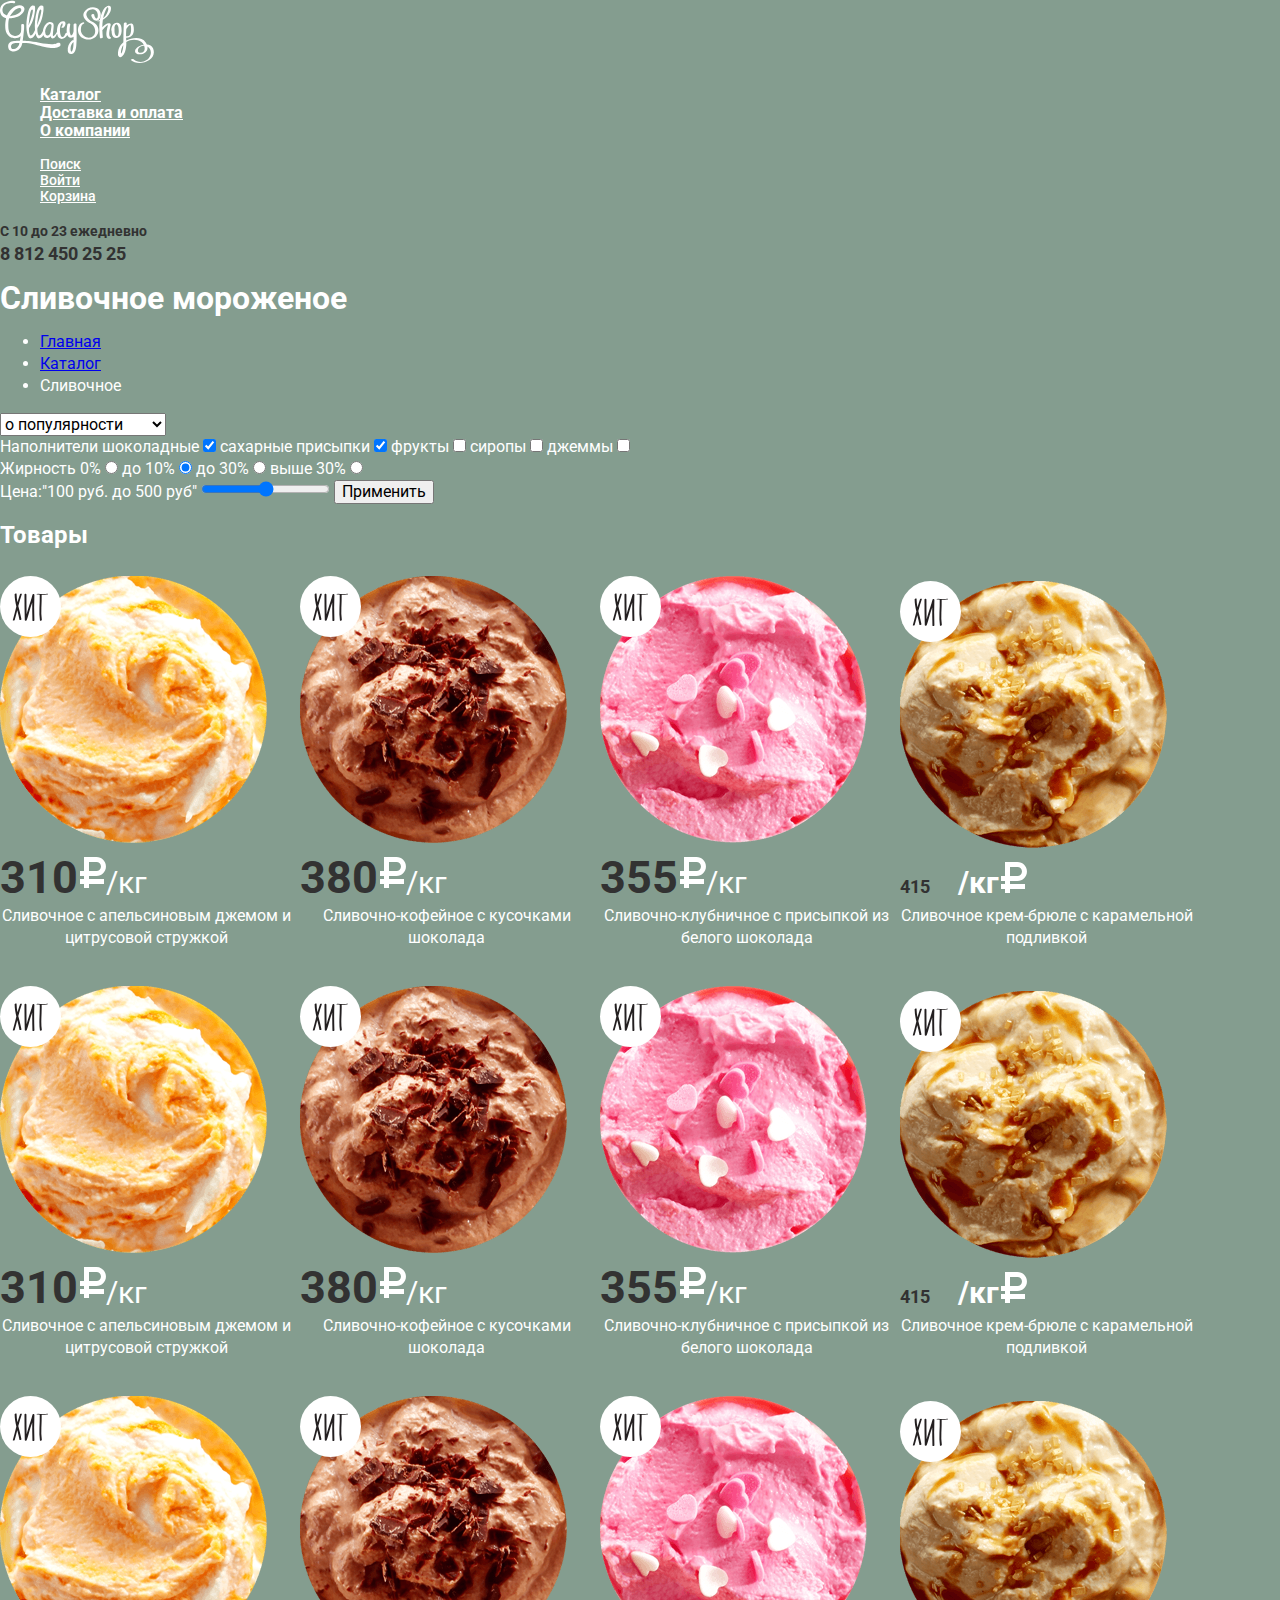
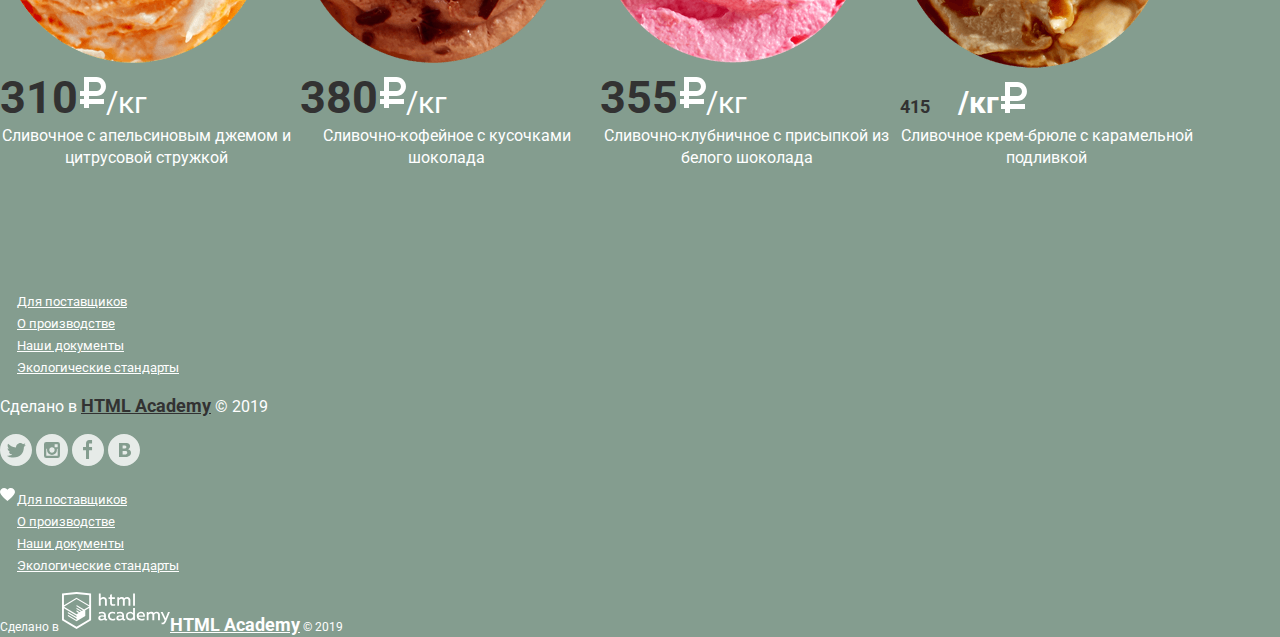
==== commit e71b0d80: "css index 2" ====
--- a/catalog.html
+++ b/catalog.html
@@ -2,29 +2,41 @@
 <html lang="ru">
   <head>
     <meta charset="utf-8">
-    <title>HTML Academy: Глейси</title>
+    <title>HTML Academy: Глейси. Последняя версия</title>
+    <link href="https://fonts.googleapis.com/css?family=Roboto:100,100i,300,300i,400,400i,500,500i,700,700i,900,900i&display=swap&subset=cyrillic,cyrillic-ext,latin-ext" rel="stylesheet">
+    <link href="css/normalize.css" rel="stylesheet">
+    <link href="css/style.css" rel="stylesheet">
   </head>
   <body>
     <header class="main_header">
       <a>
         <img src="img/logo.svg" width="154" height="64" alt="Логотип проекта Глейси">
       </a>
-      <nav>
-        <ul class="main_menu">
-          <li><a href="#">Каталог</a></li>
+      <nav class="main_navigation">
+        <ul class="site_navigation">
+          <li>
+            <a href="#">Каталог</a>
+            <ul class="sub_menu visible_hidden">
+              <li><a href="#"><strong>Новинки</a></strong></li>
+              <li><a href="#">Сливочное</a></li>
+              <li><a href="#">Щербеты</a></li>
+              <li><a href="#">Фруктовый лёд</a></li>
+              <li><a href="#">Мелорин</a></li>
+            </ul>
+          </li>
           <li><a href="#">Доставка и оплата</a></li>
           <li><a href="#">О компании</a></li>
         </ul>
-        <ul class="menu_functionally">
+        <ul class="user_navigation">
           <li><a href="#">Поиск</a></li>
           <li><a href="#">Войти</a></li>
           <li><a href="#">Корзина</a></li>
         </ul>
       </nav>
-      <div>
+      <p class="working_mode">
         <span>С 10 до 23 ежедневно</span><br>
-        <a href="#">8 812 450 25 25</a>
-      </div>
+        <span class="mobile_contact">8 812 450 25 25</span>
+      </p>
     </header>
     <main>
       <h1>Сливочное мороженое</h1>
@@ -68,114 +80,83 @@
         <input type="range" min="100" max="500" aria-label="Шкала выбора минимальной и максимальной цены">
         <button type="submit">Применить</button>
       </form>
-      <section>
+      <section class="hit">
         <h2>Товары</h2>
-        <ul>
-          <li>
-            <a href="#">
+        <ul class="popular_ice_cream">
+          <li class="card">
               <img src="img/ice_cream_orange.png" width="267" height="267" alt="Мороженое">
-              <p><span>310</span>кг</p>
+              <p><span class="price">310</span>&nbsp;&nbsp;&nbsp;&nbsp;/кг</p>
               <p>Сливочное с апельсиновым джемом и цитрусовой стружкой</p>
-              <a class="visually_hidden" href="#">Быстрый просмотр</a>
-            </a>
+              <a href="#" class="button button_hidden">Быстрый просмотр</a>
           </li>
-          <li>
-            <a href="#">
+          <li class="card">
               <img src="img/ice_cream_coffee.png" width="267" height="267" alt="Мороженое">
-              <p><span>380</span>кг</p>
+              <p><span class="price">380</span>&nbsp;&nbsp;&nbsp;&nbsp;/кг</p>
               <p>Сливочно-кофейное с кусочками шоколада</p>
-              <a class="visually_hidden" href="#">Быстрый просмотр</a>
-            </a>
+              <a href="#" class="button button_hidden">Быстрый просмотр</a>
           </li>
-          <li>
-            <a href="#">
+          <li class="card">
               <img src="img/ice_cream_strawberry.png" width="267" height="267" alt="Мороженое">
-              <p><span>355</span>кг</p>
+              <p><span class="price">355</span>&nbsp;&nbsp;&nbsp;&nbsp;/кг</p>
               <p>Сливочно-клубничное с присыпкой из белого шоколада</p>
-              <a class="visually_hidden" href="#">Быстрый просмотр</a>
-            </a>
+              <a href="#" class="button button_hidden">Быстрый просмотр</a>
           </li>
-          <li>
-            <a href="#">
+          <li class="card">
               <img src="img/ice_cream_brulee.png" width="267" height="267" alt="Мороженое">
-              <p><span>415</span>кг</p>
+              <p class="price" class="price"><span>415</span>&nbsp;&nbsp;&nbsp;&nbsp;/кг</p>
               <p>Сливочное крем-брюле с карамельной подливкой</p>
-              <a class="visually_hidden" href="#">Быстрый просмотр</a>
-            </a>
+              <a href="#" class="button button_hidden">Быстрый просмотр</a>
           </li>
-          <li>
-            <a href="#">
-              <img src="img/ice_cream_lingonberry.png" width="267" height="267" alt="Мороженое">
-              <p><span>325</span>кг</p>
-              <p>Сливочное с брусничным джемом</p>
-              <a class="visually_hidden" href="#">Быстрый просмотр</a>
-            </a>
+          <li class="card">
+              <img src="img/ice_cream_orange.png" width="267" height="267" alt="Мороженое">
+              <p><span class="price">310</span>&nbsp;&nbsp;&nbsp;&nbsp;/кг</p>
+              <p>Сливочное с апельсиновым джемом и цитрусовой стружкой</p>
+              <a href="#" class="button button_hidden">Быстрый просмотр</a>
           </li>
-          <li>
-            <a href="#">
-              <img src="img/ice_cream_blueberry.png" width="267" height="267" alt="Мороженое">
-              <p><span>410</span>кг</p>
-              <p>Сливочно-черничное с цельными ягодами черники</p>
-              <a class="visually_hidden" href="#">Быстрый просмотр</a>
-            </a>
+          <li class="card">
+              <img src="img/ice_cream_coffee.png" width="267" height="267" alt="Мороженое">
+              <p><span class="price">380</span>&nbsp;&nbsp;&nbsp;&nbsp;/кг</p>
+              <p>Сливочно-кофейное с кусочками шоколада</p>
+              <a href="#" class="button button_hidden">Быстрый просмотр</a>
           </li>
-          <li>
-            <a href="#">
-              <img src="img/ice_cream_limon.png" width="267" height="267" alt="Мороженое">
-              <p><span>375</span>кг</p>
-              <p>Сливочно-лимонное с карамельной присыпкой</p>
-              <a class="visually_hidden" href="#">Быстрый просмотр</a>
-            </a>
+          <li class="card">
+              <img src="img/ice_cream_strawberry.png" width="267" height="267" alt="Мороженое">
+              <p><span class="price">355</span>&nbsp;&nbsp;&nbsp;&nbsp;/кг</p>
+              <p>Сливочно-клубничное с присыпкой из белого шоколада</p>
+              <a href="#" class="button button_hidden">Быстрый просмотр</a>
           </li>
-          <li>
-            <a href="#">
-              <img src="img/ice__cream_chocolate.png" width="267" height="267" alt="Мороженое">
-              <p><span>320</span>кг</p>
-              <p>Сливочное с шоколадной стружкой</p>
-              <a class="visually_hidden" href="#">Быстрый просмотр</a>
-            </a>
+          <li class="card">
+              <img src="img/ice_cream_brulee.png" width="267" height="267" alt="Мороженое">
+              <p class="price" class="price"><span>415</span>&nbsp;&nbsp;&nbsp;&nbsp;/кг</p>
+              <p>Сливочное крем-брюле с карамельной подливкой</p>
+              <a href="#" class="button button_hidden">Быстрый просмотр</a>
           </li>
-          <li>
-            <a href="#">
-              <img src="img/ice_cream_ vanilla.png" width="267" height="267" alt="Мороженое">
-              <p><span>440</span>кг</p>
-              <p>Сливочно-ванильное с кусочками шоколада</p>
-              <a class="visually_hidden" href="#">Быстрый просмотр</a>
-            </a>
+          <li class="card">
+              <img src="img/ice_cream_orange.png" width="267" height="267" alt="Мороженое">
+              <p><span class="price">310</span>&nbsp;&nbsp;&nbsp;&nbsp;/кг</p>
+              <p>Сливочное с апельсиновым джемом и цитрусовой стружкой</p>
+              <a href="#" class="button button_hidden">Быстрый просмотр</a>
           </li>
-          <li>
-            <a href="#">
-              <img src="img/ice_cream_menthol.png" width="267" height="267" alt="Мороженое">
-              <p><span>435</span>кг</p>
-              <p>Сливочноe с ментоловым сиропом</p>
-              <a class="visually_hidden" href="#">Быстрый просмотр</a>
-            </a>
+          <li class="card">
+              <img src="img/ice_cream_coffee.png" width="267" height="267" alt="Мороженое">
+              <p><span class="price">380</span>&nbsp;&nbsp;&nbsp;&nbsp;/кг</p>
+              <p>Сливочно-кофейное с кусочками шоколада</p>
+              <a href="#" class="button button_hidden">Быстрый просмотр</a>
           </li>
-          <li>
-            <a href="#">
-              <img src="img/ice_cream_black_chocolate.png" width="267" height="267" alt="Мороженое">
-              <p><span>355</span>кг</p>
-              <p>Сливочное с кусочками черного шоколада</p>
-              <a class="visually_hidden" href="#">Быстрый просмотр</a>
-            </a>
+          <li class="card">
+              <img src="img/ice_cream_strawberry.png" width="267" height="267" alt="Мороженое">
+              <p><span class="price">355</span>&nbsp;&nbsp;&nbsp;&nbsp;/кг</p>
+              <p>Сливочно-клубничное с присыпкой из белого шоколада</p>
+              <a href="#" class="button button_hidden">Быстрый просмотр</a>
           </li>
-          <li>
-            <a href="#">
-              <img src="img/ice_cream_mint syrup.png" width="267" height="267" alt="Мороженое">
-              <p><span>415</span>кг</p>
-              <p>Сливочное с мятным сиропом</p>
-              <a class="visually_hidden" href="#">Быстрый просмотр</a>
-            </a>
+          <li class="card">
+              <img src="img/ice_cream_brulee.png" width="267" height="267" alt="Мороженое">
+              <p class="price" class="price"><span>415</span>&nbsp;&nbsp;&nbsp;&nbsp;/кг</p>
+              <p>Сливочное крем-брюле с карамельной подливкой</p>
+              <a href="#" class="button button_hidden">Быстрый просмотр</a>
           </li>
         </ul>
-        <div>
-          <a href="#">1</a>
-          <a href="#">2</a>
-          <a href="#">3</a>
-          <a href="#">4</a>
-          <a href="#">5</a>
-        </div>
-      <section>
+      </section>
     </main>
     <footer class="main_footer">
       <ul class="social_menu">
@@ -194,28 +175,22 @@
       <p>
         Сделано в <a href="https://htmlacademy.ru/intensive/htmlcss">HTML Academy</a> © 2019
       </p>
-    </footer>
-      <table name="basket_table" class="visiually_hidden">
-        <tr>
-          <td>Крестик</td>
-          <td><img src="img/ice_cream_orange.png" alt="Мороженое"></td>
-          <td>Пломбир с апельсиновым джемом</td>
-          <td>1,5 кг х <span>200р</span></td>
-          <td>300 руб.</td>
-        </tr>
-        <tr>
-          <td>Крестик</td>
-          <td><img src="img/ice_cream_strawberry.png" alt="Мороженое"></td>
-          <td>Клубничный пломбир с присыпкой из белого шоколада</td>
-          <td>1,5 кг х <span>300р</span></td>
-          <td>450 руб.</td>
-        </tr>
-        <tr>
-          <td colspan="4"><b>Итого:750руб.</b></td>
-        </tr>
-        <tr>
-          <td colspan="4"><a href="#">Оформить заказ</a></td>
-        </tr>
-      </table>
+      <footer class="main_footer">
+        <ul class="social_menu">
+          <li><a href="#" class="twitter" aria-label="Твиттер"></a></li>
+          <li><a href="#" class="instagram" aria-label="Инстаграмм"></a></li>
+          <li><a href="#" class="facebook" aria-label="Фейсбук"></a></li>
+          <li><a href="#" class="vkontakte" aria-label="Вконтакте"></a></li>
+        </ul>
+        <ul class="menu_info_company">
+          <li class="heart"><a href="#">Для поставщиков</a></li>
+          <li><a href="#">О производстве</a></li>
+          <li><a href="#">Наши документы</a></li>
+          <li><a href="#">Экологические стандарты</a></li>
+        </ul>
+        <p class="copyriting">
+          Сделано в <a class="html_academy" href="https://htmlacademy.ru/intensive/htmlcss">HTML Academy</a> © 2019
+        </p>
+      </footer>
   </body>
 </html>
--- a/css/style.css
+++ b/css/style.css
@@ -0,0 +1,436 @@
+body {
+  width: 1200px;
+  height: 756px;
+  margin: 0;
+  padding: 0;
+  font-family: "Roboto", Arial, sans-serif;
+  font-size: 16px;
+  line-height: 22px;
+  color: #fff;
+  background-color: #849d8f;
+}
+
+.visible_hidden {
+  display: none;
+}
+
+
+
+.button {
+  display: block;
+  width: 189px;
+  height: 45px;
+  opacity: 0.99;
+  box-shadow: 0px 2px 2px 0 var(--deep-red-64);
+  background-image: linear-gradient(to top, #e74a35, #f26843);
+  border-radius: 50px;
+  font-size: 18px;
+  font-weight: bold;
+  line-height: 24px;
+  text-align: center;
+  color: #ffffff;
+  text-decoration: none;
+}
+
+.button_hidden {
+  display: none;
+}
+
+.button_slider {
+ width: 280px;
+ height: 64px;
+ font-size: 32px;
+ line-height: 44px;
+}
+
+.main_header {
+  font-weight: bold;
+}
+
+.site_navigation {
+  line-height: 18px;
+}
+
+.user_navigation {
+  font-size: 14px;
+  line-height: 16px;
+  font-weight: 500;
+}
+
+.site_navigation,
+.user_navigation,
+.sub_menu {
+  list-style: none;
+}
+
+.site_navigation a,
+.user_navigation a,
+.sub_menu a {
+  color: #fff;
+}
+
+.working_mode span:first-child {
+  font-size: 14px;
+  line-height: 16px;
+}
+
+.mobile_contact {
+  font-size: 22px;
+  line-height: 24px;
+}
+
+.slide {
+  list-style: none;
+}
+
+.slide h2 {
+  font-size: 60px;
+  line-height: 60px;
+}
+
+.banners {
+  font-weight: bold;
+}
+
+.paper {
+ width: 560px;
+ height: 229px;
+ border-radius: 15px;
+ background-color: black;
+}
+
+.paper-1 {
+  background-image: url("../img/raspberry.png");
+  background-repeat: no-repeat;
+  background-position: 0 0;
+}
+
+.paper-2 {
+  background-image: url("../img/chocolate.png");
+  background-repeat: no-repeat;
+  background-position: 0 0;
+}
+
+.paper h3 {
+  font-size: 35px;
+  line-height: 41px;
+}
+
+.paper p {
+  font-size: 18px;
+  line-height: 22px;
+}
+
+.popular_ice_cream  {
+  font-size: 30px;
+  line-height: 45px;
+  padding: 0;
+  list-style: none;
+}
+
+.popular_ice_cream .card {
+  position: relative;
+  display: inline-block;
+  width: 293px;
+  height: 405px;
+}
+
+.card p {
+  margin: 0;
+  padding: 0;
+}
+
+.popular_ice_cream .card::before {
+  position: absolute;
+  top: 0;
+  left: 0;
+  content: "";
+  width: 61px;
+  height: 61px;
+  background-image: url("../img/hit.svg");
+  background-position: 0 0;
+  background-repeat: no-repeat;
+}
+
+.popular_ice_cream .card:hover {
+  box-shadow: 0px 20px 20px 0 rgba(0, 0, 0, 0.4);
+  background-color: rgb(248, 247, 244, 0.2);
+}
+
+.card:hover .button_hidden  {
+  display: block;
+}
+
+.card p:first-of-type {
+  position: relative;
+  font-size: 30px;
+  line-height: 45px;
+}
+
+.card .price {
+  font-weight: bold;
+  font-size: 45px;
+  line-height: 45px;
+}
+
+.price::after {
+  position: absolute;
+  content: "";
+  width: 31px;
+  height: 36px;
+  background-image: url("../img/ruble.svg");
+  background-position: left bottom;
+  background-repeat: no-repeat;
+}
+
+p:first-of-type + p {
+  font-size: 16px;
+  line-height: 22px;
+  text-align: center;
+}
+
+.card .button {
+ width: 200px;
+ height: 44px;
+}
+
+
+.advantages p {
+  font-size: 16px;
+  line-height: 22px;
+  color: #323232;
+}
+
+.seo h2 {
+  display: none;
+}
+
+.seo {
+  width: 1146px;
+  height: 306px;
+  border-radius: 15px;
+  background-image: url("../img/waffle.jpg");
+}
+
+.seo > p:first-of-type {
+  font-size: 24px;
+  font-weight: 500;
+  line-height: 30px;
+  color: #323232;
+}
+
+.advantages {
+  padding: 0;
+  list-style: none;
+}
+
+.advantages li {
+    position: relative;
+    padding-left: 55px;
+}
+
+
+.advantages li:before {
+  content: "";
+  position: absolute;
+  top: 0;
+  left: 0;
+  width: 49px;
+  height: 49px;
+  background-repeat: no-repeat;
+  background-position: 0 0;
+}
+
+.advantages li:first-child::before {
+  background-image: url(../img/ice_cream.svg);
+}
+
+.advantages li:nth-child(2)::before {
+  background-image: url(../img/cow.svg);
+}
+
+
+.advantages li:nth-child(3)::before {
+  background-image: url(../img/eco.svg);
+}
+
+.advantages li:nth-child(4)::before {
+  background-image: url(../img/thermometer.svg);
+}
+
+.map h2 {
+  display: none;
+}
+
+.news,
+.subscribe {
+  display: inline-block;
+}
+
+.news {
+  width: 560px;
+  height: 220px;
+  border-radius: 15px;
+  background-image: url("../img/strawberry.jpg");
+}
+
+.news p {
+  font-size: 16px;
+  font-weight: 500;
+  line-height: 22px;
+  color: #323232;
+}
+
+.news h2 {
+  font-size: 24px;
+  font-weight: bold;
+  line-height: 30px;
+  color: #323232;
+}
+
+.subscribe {
+  width: 549px;
+  height: 211px;
+  background-color: #f8f7f4;
+  border-image-source: url("../img/bg-post.svg");
+  border-image-slice: 3;
+  border-image-repeat: round round;
+  border-width: 5px;
+  border-style: solid;
+  border-radius: 10px;
+}
+
+.subscribe p {
+  font-size: 16px;
+  line-height: 22px;
+  color: #5a5a5a;
+}
+
+.address h3 {
+  display: none;
+}
+
+.address {
+  width: 302px;
+  height: 305px;
+  background-color: #ffffff;
+}
+
+.address p:first-of-type {
+  font-size: 14px;
+  line-height: 20px;
+  color: #323232;
+}
+
+p:first-of-type span {
+  font-size: 18px;
+  font-weight: bold;
+  line-height: 24px;
+  color: #323232;
+}
+
+.address p:last-of-type {
+  font-size: 14px;
+  line-height: 22px;
+  color: #323232;
+}
+
+p:last-of-type a {
+  font-size: 18px;
+  font-weight: bold;
+  line-height: 24px;
+  color: #323232;
+}
+
+.button_address {
+  width: 252px;
+  height: 44px;
+  font-size: 18px;
+  line-height: 24px;
+}
+
+.main_footer .social_menu,
+.main_footer .menu_info_company {
+  list-style: none;
+}
+
+.main_footer .social_menu {
+padding: 0;
+}
+
+.main_footer .menu_info_company {
+  padding-left: 17px;
+}
+
+.social_menu li {
+  display: inline-block;
+}
+
+.social_menu a {
+  display: block;
+  width: 32px;
+  height: 32px;
+  opacity: 0.8;
+}
+
+.twitter {
+  background-image: url("../img/twitter.svg");
+}
+
+.instagram {
+  background-image: url("../img/instagram.svg");
+}
+
+.facebook {
+  background-image: url("../img/fb.svg");
+}
+
+.vkontakte {
+  background-image: url("../img/vk.svg");
+}
+
+.menu_info_company {
+  position: relative;
+}
+
+.menu_info_company a {
+  font-size: 13px;
+  line-height: 18px;
+  color: #fff;
+}
+
+.menu_info_company .heart::before {
+  position: absolute;
+  top: 0;
+  left: 0;
+  content: "";
+  width: 15px;
+  height: 13px;
+  background-image: url("../img/heart.svg");
+  background-position: 0 0;
+  background-repeat: no-repeat;
+}
+
+.main_footer .copyriting {
+  position: relative;
+  font-size: 12px;
+  line-height: 18px;
+  color: #fefefe;
+}
+
+.copyriting .html_academy {
+  color: #fefefe;
+}
+
+.copyriting .html_academy::before {
+  display: inline-block;
+  display: absolute;
+  top: 0;
+  left: 0;
+  content: "";
+  width: 108px;
+  height: 39px;
+  background-image: url("../img/logo-htmlacademy.svg");
+  background-repeat: no-repeat;
+  background-position: 0 0;
+}
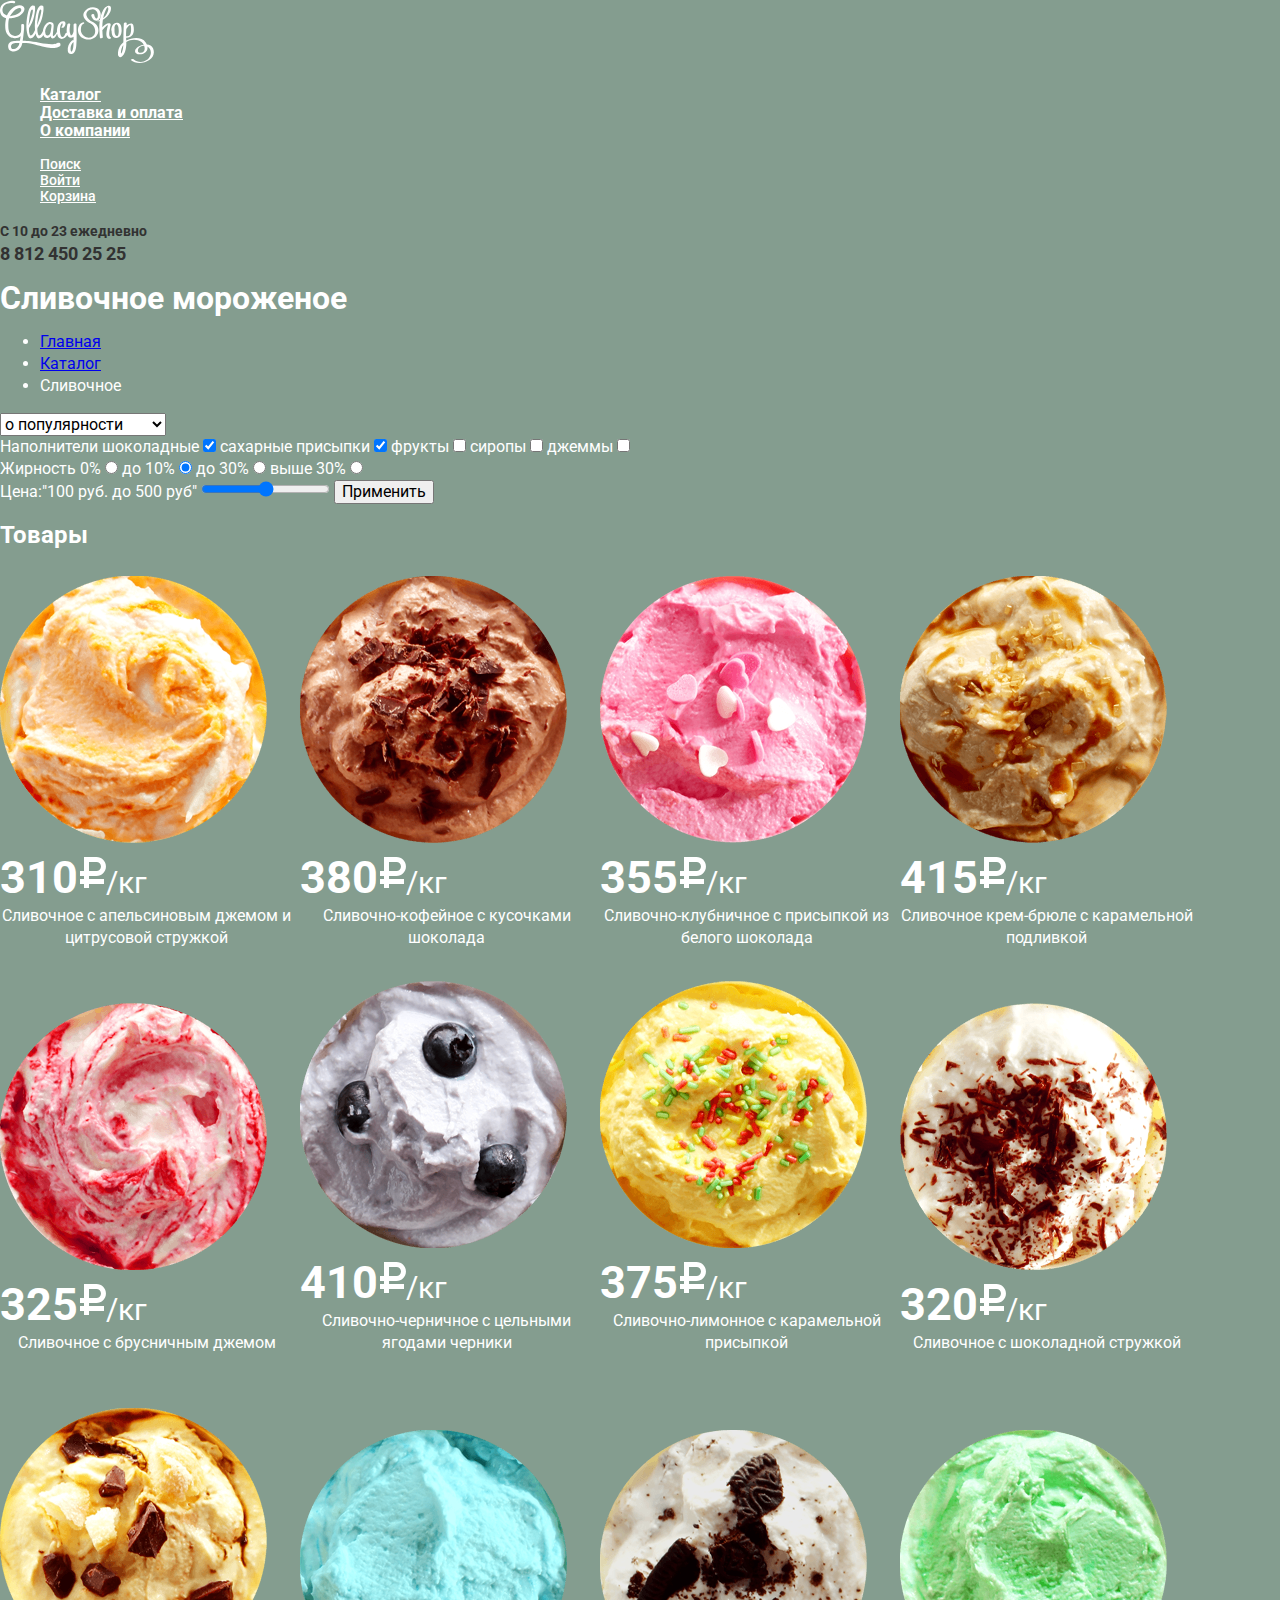
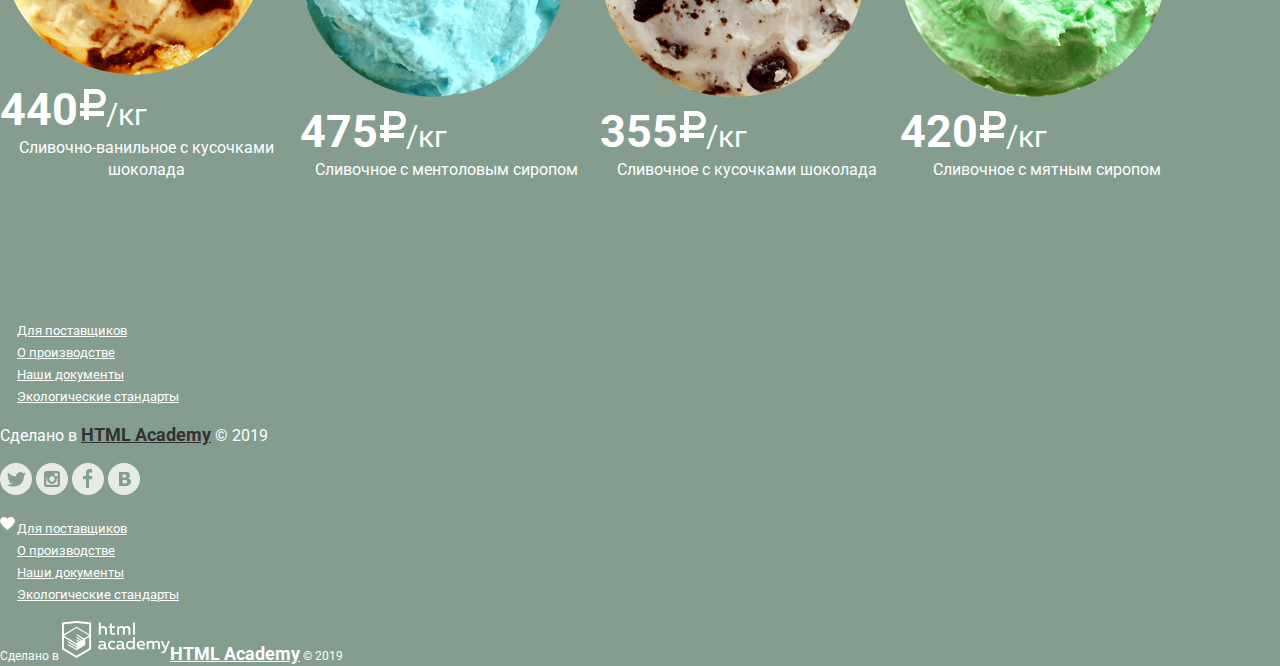
==== commit 579075ef: "css index 3" ====
--- a/catalog.html
+++ b/catalog.html
@@ -103,56 +103,56 @@
           </li>
           <li class="card">
               <img src="img/ice_cream_brulee.png" width="267" height="267" alt="Мороженое">
-              <p class="price" class="price"><span>415</span>&nbsp;&nbsp;&nbsp;&nbsp;/кг</p>
+              <p><span class="price">415</span>&nbsp;&nbsp;&nbsp;&nbsp;/кг</p>
               <p>Сливочное крем-брюле с карамельной подливкой</p>
               <a href="#" class="button button_hidden">Быстрый просмотр</a>
           </li>
           <li class="card">
-              <img src="img/ice_cream_orange.png" width="267" height="267" alt="Мороженое">
-              <p><span class="price">310</span>&nbsp;&nbsp;&nbsp;&nbsp;/кг</p>
-              <p>Сливочное с апельсиновым джемом и цитрусовой стружкой</p>
+              <img src="img/ice_cream_lingonberry.png" width="267" height="267" alt="Мороженое">
+              <p><span class="price">325</span>&nbsp;&nbsp;&nbsp;&nbsp;/кг</p>
+              <p>Сливочное с брусничным джемом</p>
               <a href="#" class="button button_hidden">Быстрый просмотр</a>
           </li>
           <li class="card">
-              <img src="img/ice_cream_coffee.png" width="267" height="267" alt="Мороженое">
-              <p><span class="price">380</span>&nbsp;&nbsp;&nbsp;&nbsp;/кг</p>
-              <p>Сливочно-кофейное с кусочками шоколада</p>
+              <img src="img/ice_cream_blueberry.png" width="267" height="267" alt="Мороженое">
+              <p><span class="price">410</span>&nbsp;&nbsp;&nbsp;&nbsp;/кг</p>
+              <p>Сливочно-черничное с цельными ягодами черники</p>
               <a href="#" class="button button_hidden">Быстрый просмотр</a>
           </li>
           <li class="card">
-              <img src="img/ice_cream_strawberry.png" width="267" height="267" alt="Мороженое">
-              <p><span class="price">355</span>&nbsp;&nbsp;&nbsp;&nbsp;/кг</p>
-              <p>Сливочно-клубничное с присыпкой из белого шоколада</p>
+              <img src="img/ice_cream_limon.png" width="267" height="267" alt="Мороженое">
+              <p><span class="price">375</span>&nbsp;&nbsp;&nbsp;&nbsp;/кг</p>
+              <p>Сливочно-лимонное с карамельной присыпкой</p>
               <a href="#" class="button button_hidden">Быстрый просмотр</a>
           </li>
           <li class="card">
-              <img src="img/ice_cream_brulee.png" width="267" height="267" alt="Мороженое">
-              <p class="price" class="price"><span>415</span>&nbsp;&nbsp;&nbsp;&nbsp;/кг</p>
-              <p>Сливочное крем-брюле с карамельной подливкой</p>
+              <img src="img/ice__cream_chocolate.png" width="267" height="267" alt="Мороженое">
+              <p><span class="price">320</span>&nbsp;&nbsp;&nbsp;&nbsp;/кг</p>
+              <p>Сливочное с шоколадной стружкой</p>
               <a href="#" class="button button_hidden">Быстрый просмотр</a>
           </li>
           <li class="card">
-              <img src="img/ice_cream_orange.png" width="267" height="267" alt="Мороженое">
-              <p><span class="price">310</span>&nbsp;&nbsp;&nbsp;&nbsp;/кг</p>
-              <p>Сливочное с апельсиновым джемом и цитрусовой стружкой</p>
+              <img src="img/ice_cream_ vanilla.png" width="267" height="267" alt="Мороженое">
+              <p><span class="price">440</span>&nbsp;&nbsp;&nbsp;&nbsp;/кг</p>
+              <p>Сливочно-ванильное с кусочками шоколада</p>
               <a href="#" class="button button_hidden">Быстрый просмотр</a>
           </li>
           <li class="card">
-              <img src="img/ice_cream_coffee.png" width="267" height="267" alt="Мороженое">
-              <p><span class="price">380</span>&nbsp;&nbsp;&nbsp;&nbsp;/кг</p>
-              <p>Сливочно-кофейное с кусочками шоколада</p>
+              <img src="img/ice_cream_menthol.png" width="267" height="267" alt="Мороженое">
+              <p><span class="price">475</span>&nbsp;&nbsp;&nbsp;&nbsp;/кг</p>
+              <p>Сливочное с ментоловым сиропом</p>
               <a href="#" class="button button_hidden">Быстрый просмотр</a>
           </li>
           <li class="card">
-              <img src="img/ice_cream_strawberry.png" width="267" height="267" alt="Мороженое">
+              <img src="img/ice_cream_black_chocolate.png" width="267" height="267" alt="Мороженое">
               <p><span class="price">355</span>&nbsp;&nbsp;&nbsp;&nbsp;/кг</p>
-              <p>Сливочно-клубничное с присыпкой из белого шоколада</p>
+              <p>Сливочное с кусочками шоколада</p>
               <a href="#" class="button button_hidden">Быстрый просмотр</a>
           </li>
           <li class="card">
-              <img src="img/ice_cream_brulee.png" width="267" height="267" alt="Мороженое">
-              <p class="price" class="price"><span>415</span>&nbsp;&nbsp;&nbsp;&nbsp;/кг</p>
-              <p>Сливочное крем-брюле с карамельной подливкой</p>
+              <img src="img/ice_cream_mint syrup.png" width="267" height="267" alt="Мороженое">
+              <p><span class="price">420</span>&nbsp;&nbsp;&nbsp;&nbsp;/кг</p>
+              <p>Сливочное с мятным сиропом</p>
               <a href="#" class="button button_hidden">Быстрый просмотр</a>
           </li>
         </ul>
--- a/css/style.css
+++ b/css/style.css
@@ -140,7 +140,7 @@
   padding: 0;
 }
 
-.popular_ice_cream .card::before {
+.popular_ice_cream .card_hit::before {
   position: absolute;
   top: 0;
   left: 0;
@@ -168,6 +168,7 @@
 }
 
 .card .price {
+  color: inherit;
   font-weight: bold;
   font-size: 45px;
   line-height: 45px;
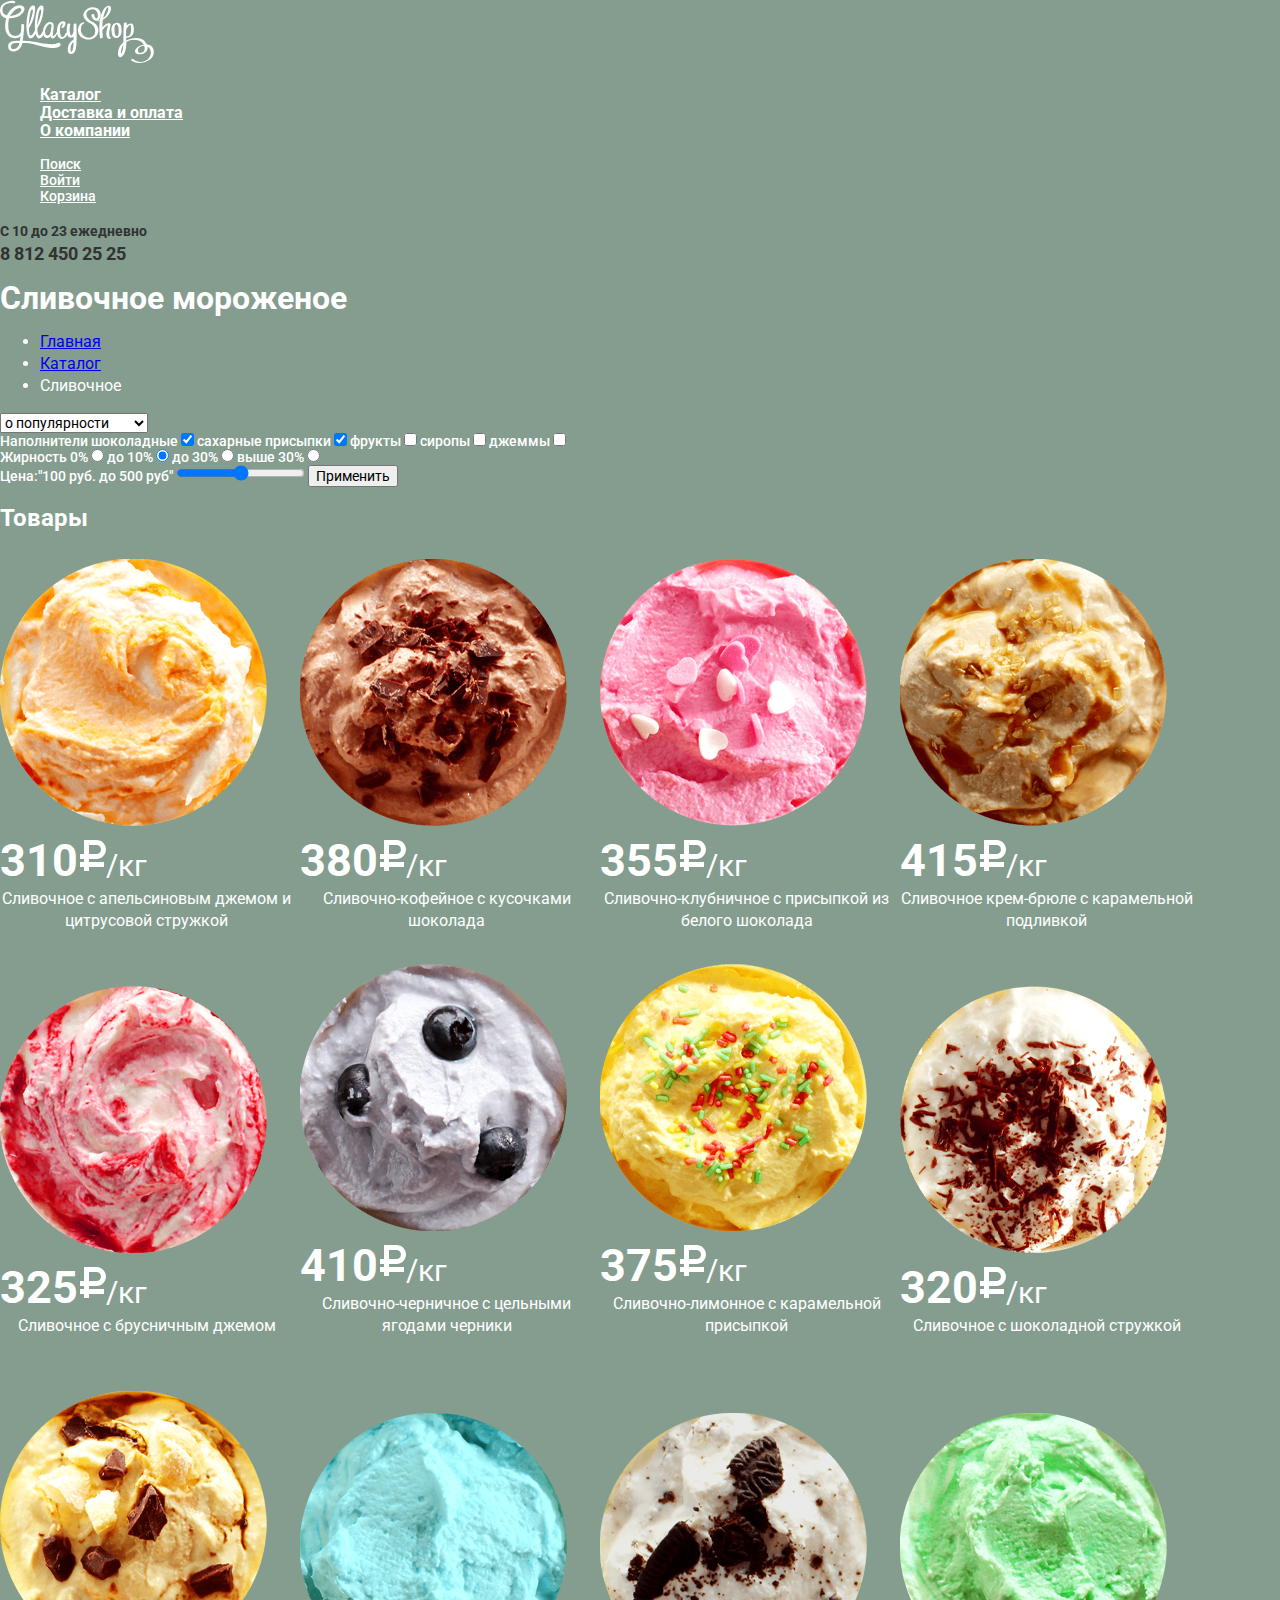
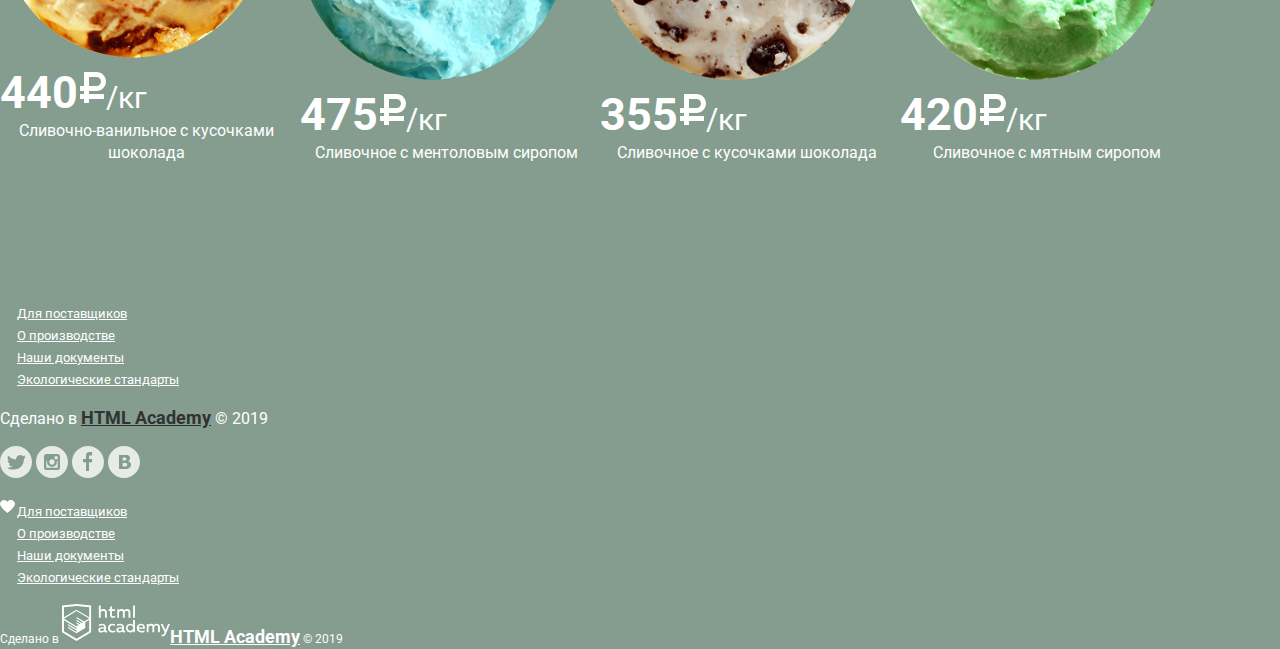
==== commit 5b20c415: "css index 5" ====
--- a/catalog.html
+++ b/catalog.html
@@ -52,18 +52,19 @@
           <option value="expensive">сначала дорогие</option>
           <option value="bold">по жирности</option>
         </select>
-        <div>
+        <div class="">
           <span>Наполнители</span>
-          <label for="chocolate">шоколадные</label>
-          <input id="chocolate" name="chocolate_field" type="checkbox" value="" checked>
-          <label for="sugar_powders">сахарные присыпки</label>
-          <input id="sugar_powders" name="sugar_powders_field" type="checkbox" value="" checked>
-          <label for="fruits">фрукты</label>
-          <input id="fruits" name="fruits_field" type="checkbox" value="">
-          <label for="syrups">сиропы</label>
-          <input id="syrups" name="syrups_fields" type="checkbox" value="">
-          <label for="jams">джеммы</label>
-          <input id="jams" name="jams_field" type="checkbox" value="">
+            <label for="chocolate">шоколадные</label>
+            <input id="chocolate" name="chocolate_field" type="checkbox" value="" checked>
+            <label for="sugar_powders">сахарные присыпки</label>
+            <input id="sugar_powders" name="sugar_powders_field" type="checkbox" value="" checked>
+            <label for="fruits">фрукты</label>
+            <input id="fruits" name="fruits_field" type="checkbox" value="">
+            <label for="syrups">сиропы</label>
+            <input id="syrups" name="syrups_fields" type="checkbox" value="">
+            <label for="jams">джеммы</label>
+            <input id="jams" name="jams_field" type="checkbox" value="">
+
         </div>
         <div>
           <span>Жирность</span>
--- a/css/style.css
+++ b/css/style.css
@@ -13,8 +13,6 @@
 .visible_hidden {
   display: none;
 }
-
-
 
 .button {
   display: block;
@@ -87,6 +85,22 @@
   font-size: 60px;
   line-height: 60px;
 }
+
+form {
+  font-size: 14px;
+  font-weight: 500;
+  line-height: 16px;
+  color: #ffffff;
+}
+
+.element_form_bg {
+ width: 220px;
+ height: 37px;
+ opacity: 0.2;
+ background-color: #ffffff;
+ border-radius: 50px;
+}
+
 
 .banners {
   font-weight: bold;
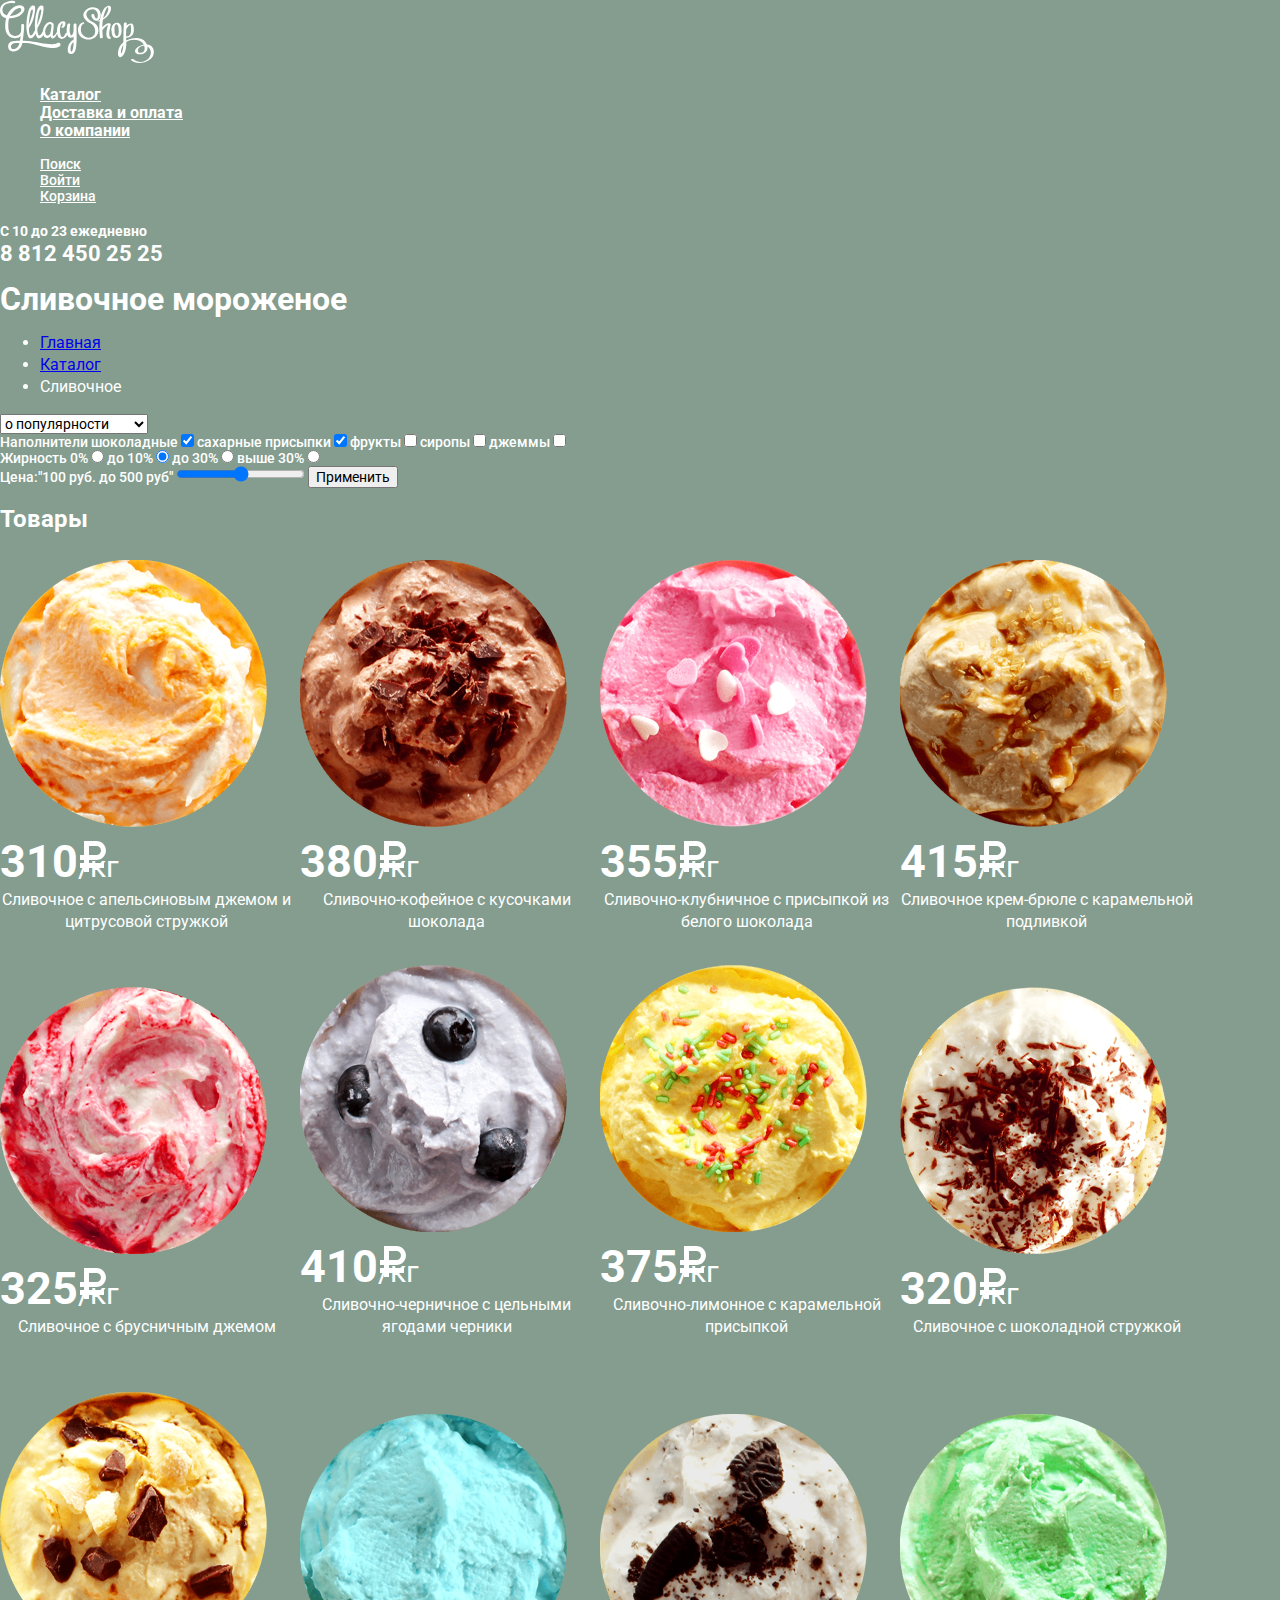
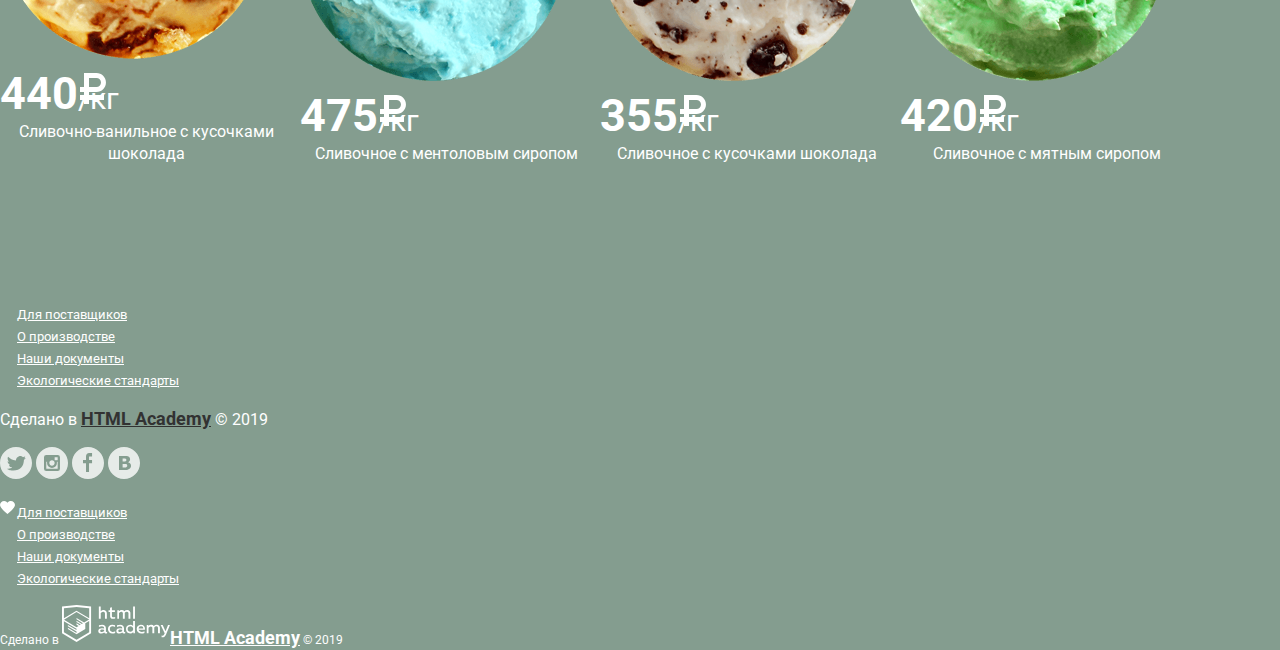
==== commit 03075cd0: "Merge pull request #9 from VladimirSapronov/master" ====
--- a/catalog.html
+++ b/catalog.html
@@ -14,10 +14,10 @@
       </a>
       <nav class="main_navigation">
         <ul class="site_navigation">
-          <li>
+          <li class="catalog_product">
             <a href="#">Каталог</a>
-            <ul class="sub_menu visible_hidden">
-              <li><a href="#"><strong>Новинки</a></strong></li>
+            <ul class="sub_menu visually_hidden">
+              <li><a class="new_product" href="#">Новинки</a></li>
               <li><a href="#">Сливочное</a></li>
               <li><a href="#">Щербеты</a></li>
               <li><a href="#">Фруктовый лёд</a></li>
@@ -34,8 +34,8 @@
         </ul>
       </nav>
       <p class="working_mode">
-        <span>С 10 до 23 ежедневно</span><br>
-        <span class="mobile_contact">8 812 450 25 25</span>
+        <span class="time_work">С 10 до 23 ежедневно</span><br>
+        <a class="mobile_contact" href="#">8 812 450 25 25</a>
       </p>
     </header>
     <main>
@@ -52,19 +52,18 @@
           <option value="expensive">сначала дорогие</option>
           <option value="bold">по жирности</option>
         </select>
-        <div class="">
+        <div class="additive">
           <span>Наполнители</span>
             <label for="chocolate">шоколадные</label>
-            <input id="chocolate" name="chocolate_field" type="checkbox" value="" checked>
+            <input id="chocolate" name="chocolate_field" type="checkbox" value="chocolate" checked>
             <label for="sugar_powders">сахарные присыпки</label>
-            <input id="sugar_powders" name="sugar_powders_field" type="checkbox" value="" checked>
+            <input id="sugar_powders" name="sugar_powders_field" type="checkbox" value="sugar_powders" checked>
             <label for="fruits">фрукты</label>
-            <input id="fruits" name="fruits_field" type="checkbox" value="">
+            <input id="fruits" name="fruits_field" type="checkbox" value="fruits">
             <label for="syrups">сиропы</label>
-            <input id="syrups" name="syrups_fields" type="checkbox" value="">
+            <input id="syrups" name="syrups_field" type="checkbox" value="syrups">
             <label for="jams">джеммы</label>
-            <input id="jams" name="jams_field" type="checkbox" value="">
-
+            <input id="jams" name="jams_field" type="checkbox" value="jams">
         </div>
         <div>
           <span>Жирность</span>
@@ -86,73 +85,73 @@
         <ul class="popular_ice_cream">
           <li class="card">
               <img src="img/ice_cream_orange.png" width="267" height="267" alt="Мороженое">
-              <p><span class="price">310</span>&nbsp;&nbsp;&nbsp;&nbsp;/кг</p>
+              <p><span class="price">310</span>/кг</p>
               <p>Сливочное с апельсиновым джемом и цитрусовой стружкой</p>
               <a href="#" class="button button_hidden">Быстрый просмотр</a>
           </li>
           <li class="card">
               <img src="img/ice_cream_coffee.png" width="267" height="267" alt="Мороженое">
-              <p><span class="price">380</span>&nbsp;&nbsp;&nbsp;&nbsp;/кг</p>
+              <p><span class="price">380</span>/кг</p>
               <p>Сливочно-кофейное с кусочками шоколада</p>
               <a href="#" class="button button_hidden">Быстрый просмотр</a>
           </li>
           <li class="card">
               <img src="img/ice_cream_strawberry.png" width="267" height="267" alt="Мороженое">
-              <p><span class="price">355</span>&nbsp;&nbsp;&nbsp;&nbsp;/кг</p>
+              <p><span class="price">355</span>/кг</p>
               <p>Сливочно-клубничное с присыпкой из белого шоколада</p>
               <a href="#" class="button button_hidden">Быстрый просмотр</a>
           </li>
           <li class="card">
               <img src="img/ice_cream_brulee.png" width="267" height="267" alt="Мороженое">
-              <p><span class="price">415</span>&nbsp;&nbsp;&nbsp;&nbsp;/кг</p>
+              <p><span class="price">415</span>/кг</p>
               <p>Сливочное крем-брюле с карамельной подливкой</p>
               <a href="#" class="button button_hidden">Быстрый просмотр</a>
           </li>
           <li class="card">
               <img src="img/ice_cream_lingonberry.png" width="267" height="267" alt="Мороженое">
-              <p><span class="price">325</span>&nbsp;&nbsp;&nbsp;&nbsp;/кг</p>
+              <p><span class="price">325</span>/кг</p>
               <p>Сливочное с брусничным джемом</p>
               <a href="#" class="button button_hidden">Быстрый просмотр</a>
           </li>
           <li class="card">
               <img src="img/ice_cream_blueberry.png" width="267" height="267" alt="Мороженое">
-              <p><span class="price">410</span>&nbsp;&nbsp;&nbsp;&nbsp;/кг</p>
+              <p><span class="price">410</span>/кг</p>
               <p>Сливочно-черничное с цельными ягодами черники</p>
               <a href="#" class="button button_hidden">Быстрый просмотр</a>
           </li>
           <li class="card">
               <img src="img/ice_cream_limon.png" width="267" height="267" alt="Мороженое">
-              <p><span class="price">375</span>&nbsp;&nbsp;&nbsp;&nbsp;/кг</p>
+              <p><span class="price">375</span>/кг</p>
               <p>Сливочно-лимонное с карамельной присыпкой</p>
               <a href="#" class="button button_hidden">Быстрый просмотр</a>
           </li>
           <li class="card">
               <img src="img/ice__cream_chocolate.png" width="267" height="267" alt="Мороженое">
-              <p><span class="price">320</span>&nbsp;&nbsp;&nbsp;&nbsp;/кг</p>
+              <p><span class="price">320</span>/кг</p>
               <p>Сливочное с шоколадной стружкой</p>
               <a href="#" class="button button_hidden">Быстрый просмотр</a>
           </li>
           <li class="card">
               <img src="img/ice_cream_ vanilla.png" width="267" height="267" alt="Мороженое">
-              <p><span class="price">440</span>&nbsp;&nbsp;&nbsp;&nbsp;/кг</p>
+              <p><span class="price">440</span>/кг</p>
               <p>Сливочно-ванильное с кусочками шоколада</p>
               <a href="#" class="button button_hidden">Быстрый просмотр</a>
           </li>
           <li class="card">
               <img src="img/ice_cream_menthol.png" width="267" height="267" alt="Мороженое">
-              <p><span class="price">475</span>&nbsp;&nbsp;&nbsp;&nbsp;/кг</p>
+              <p><span class="price">475</span>/кг</p>
               <p>Сливочное с ментоловым сиропом</p>
               <a href="#" class="button button_hidden">Быстрый просмотр</a>
           </li>
           <li class="card">
               <img src="img/ice_cream_black_chocolate.png" width="267" height="267" alt="Мороженое">
-              <p><span class="price">355</span>&nbsp;&nbsp;&nbsp;&nbsp;/кг</p>
+              <p><span class="price">355</span>/кг</p>
               <p>Сливочное с кусочками шоколада</p>
               <a href="#" class="button button_hidden">Быстрый просмотр</a>
           </li>
           <li class="card">
               <img src="img/ice_cream_mint syrup.png" width="267" height="267" alt="Мороженое">
-              <p><span class="price">420</span>&nbsp;&nbsp;&nbsp;&nbsp;/кг</p>
+              <p><span class="price">420</span>/кг</p>
               <p>Сливочное с мятным сиропом</p>
               <a href="#" class="button button_hidden">Быстрый просмотр</a>
           </li>
--- a/css/style.css
+++ b/css/style.css
@@ -10,7 +10,7 @@
   background-color: #849d8f;
 }
 
-.visible_hidden {
+.visually_hidden {
   display: none;
 }
 
@@ -21,6 +21,7 @@
   opacity: 0.99;
   box-shadow: 0px 2px 2px 0 var(--deep-red-64);
   background-image: linear-gradient(to top, #e74a35, #f26843);
+  border: 0px solid transparent;
   border-radius: 50px;
   font-size: 18px;
   font-weight: bold;
@@ -39,6 +40,55 @@
  height: 64px;
  font-size: 32px;
  line-height: 44px;
+ box-shadow: 0px 2px 2px 0 rgba(172, 16, 0, 0.64);
+}
+
+.button_slider:hover {
+ box-shadow: 0px 2px 2px 0 #ac1000;
+ background-image:
+         linear-gradient(
+           to bottom,
+           rgba(255, 255, 255, 0.2),
+           rgba(255, 255, 255, 0.2)),
+           linear-gradient(to top, #e74a35, #f26843);
+}
+
+.button_slider:active {
+  box-shadow: inset 0px 2px 2px 0 #942718;
+  background-image:
+    linear-gradient(
+       to bottom,
+       rgba(0, 0, 0, 0.07),
+       rgba(0, 0, 0, 0.07)),
+       linear-gradient(to top, #e74a35, #f26843);
+}
+
+ .button_article {
+   width: 165px;
+   height: 46px;
+   opacity: 0.99;
+   box-shadow: 0px 2px 2px 0 rgba(85, 8, 0, 0.54);
+   background-image: linear-gradient(to top, #ca3824, #f26843);
+ }
+
+.button_article:hover {
+  box-shadow: 0px 1px 2px 0 #ac1000;
+  background-image:
+    linear-gradient(
+      to bottom,
+      rgba(255, 255, 255, 0.2),
+      rgba(255, 255, 255, 0.2)),
+      linear-gradient(to top, #e74a35, #f26843);
+}
+
+.button_article:active {
+  box-shadow: inset 0px 2px 2px 0 #942718;
+  background-image:
+    linear-gradient(
+      to bottom,
+      rgba(0, 0, 0, 0.07),
+      rgba(0, 0, 0, 0.07)),
+      linear-gradient(to top, #e74a35, #f26843);
 }
 
 .main_header {
@@ -67,14 +117,51 @@
   color: #fff;
 }
 
-.working_mode span:first-child {
+.sub_menu {
+ width: 143px;
+ height: 171px;
+ box-shadow: 0px 20px 20px 0 rgba(0, 0, 0, 0.4);
+ background-color: rgba(0, 0, 0, 0.4);
+ padding: 0;
+}
+
+.sub_menu li {
+  width: 143px;
+  height: 28px;
+}
+
+.sub_menu li:hover,
+.sub_menu li:focus {
+  background-color: #fbded7;
+}
+
+.sub_menu li:active {
+  background-color: #f6b5a5;
+}
+
+.sum_menu li:visited {
+  background-color: #d07058;
+}
+
+.catalog_product:hover .visually_hidden {
+  display: block;
+}
+
+a.new_product {
+  font-weight: bold;
+}
+
+.working_mode .time_work {
   font-size: 14px;
   line-height: 16px;
-}
-
-.mobile_contact {
+  color: inherit;
+}
+
+.working_mode .mobile_contact {
   font-size: 22px;
   line-height: 24px;
+  text-decoration: none;
+  color: white;
 }
 
 .slide {
@@ -113,13 +200,13 @@
  background-color: black;
 }
 
-.paper-1 {
+.paper-raspberry {
   background-image: url("../img/raspberry.png");
   background-repeat: no-repeat;
   background-position: 0 0;
 }
 
-.paper-2 {
+.paper-chocolate {
   background-image: url("../img/chocolate.png");
   background-repeat: no-repeat;
   background-position: 0 0;
